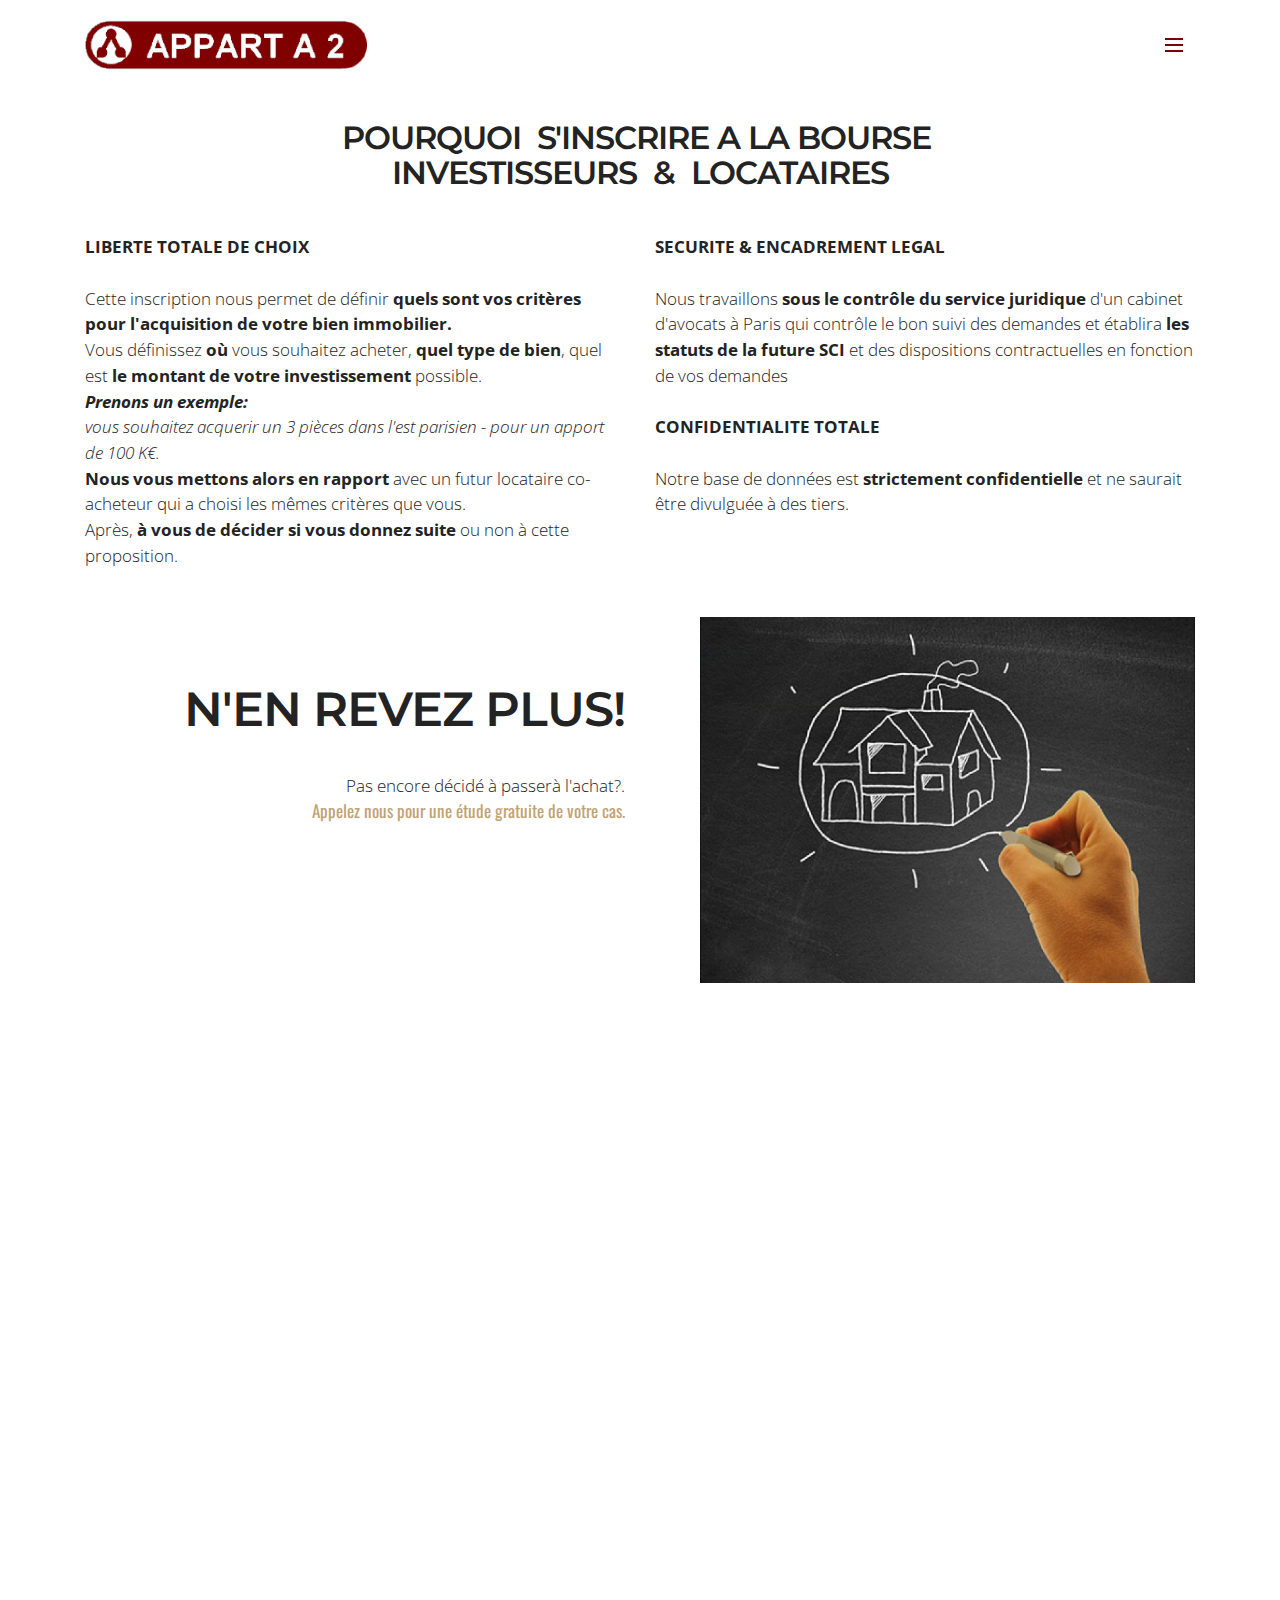
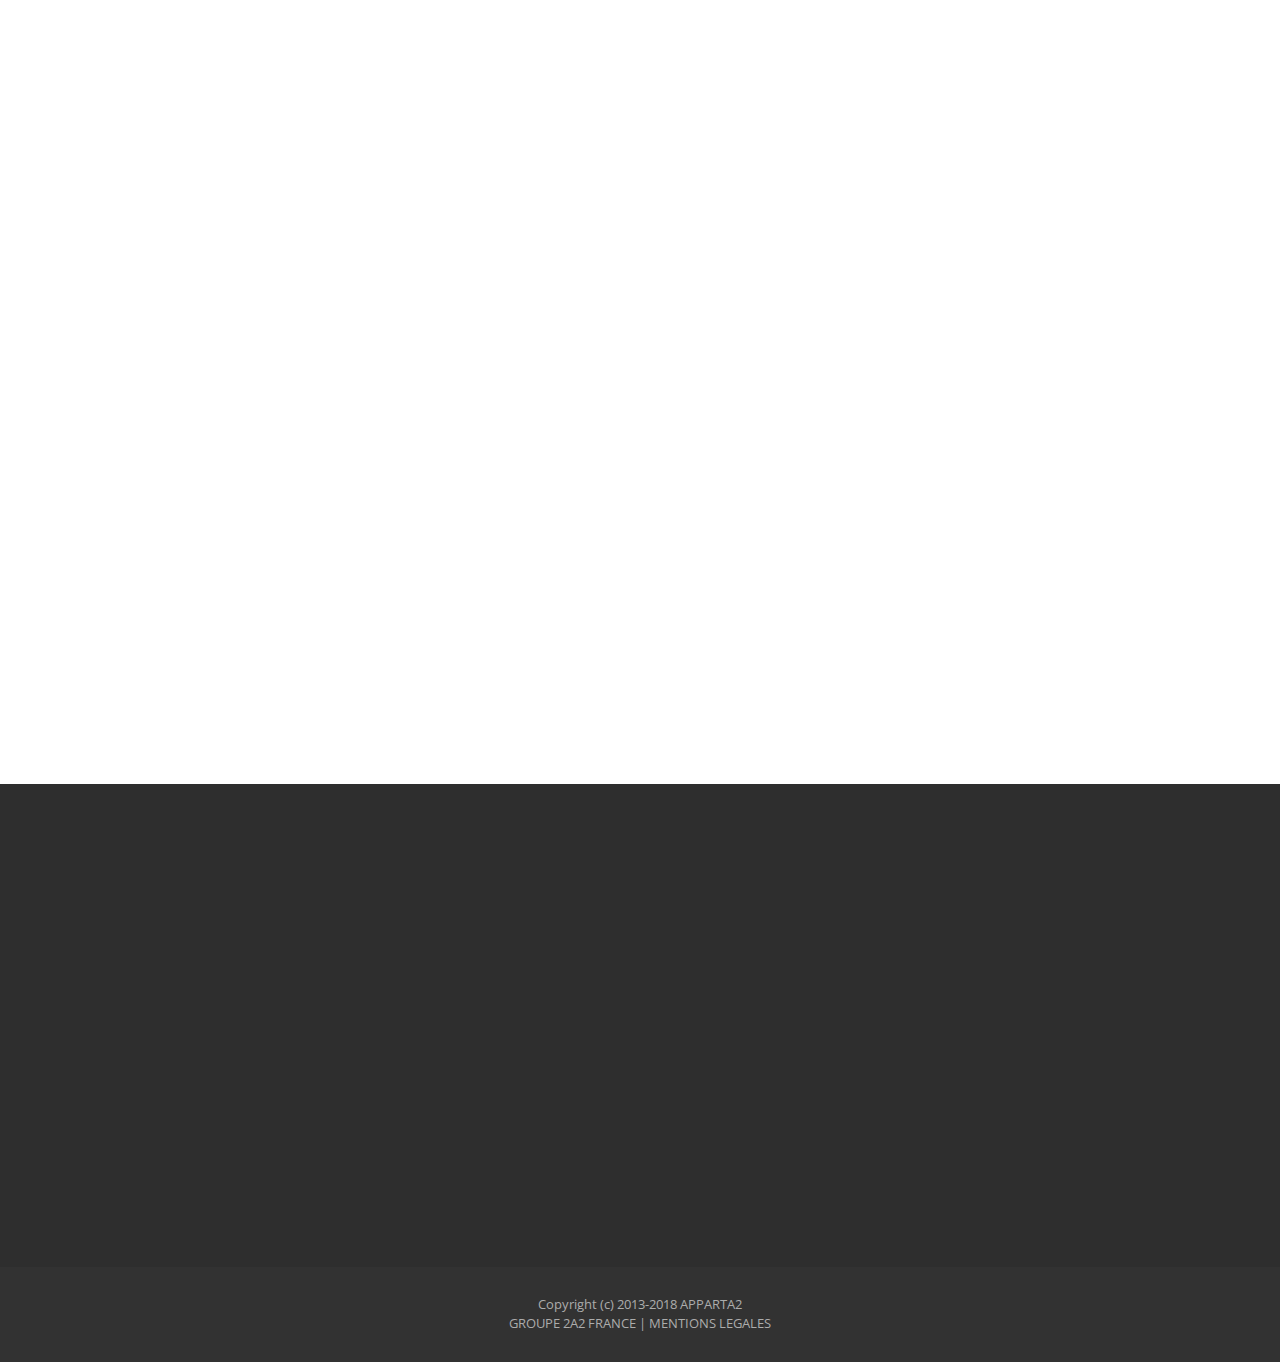
==== BOURSE.html @ 8370b344 "create github pages" ====
<!DOCTYPE html>
<html >
<head>
  <!-- Site made with Mobirise Website Builder v4.6.2, https://mobirise.com -->
  <meta charset="UTF-8">
  <meta http-equiv="X-UA-Compatible" content="IE=edge">
  <meta name="generator" content="Mobirise v4.6.2, mobirise.com">
  <meta name="viewport" content="width=device-width, initial-scale=1, minimum-scale=1">
  <link rel="shortcut icon" href="assets/images/logo2a2rouge-721x128.png" type="image/x-icon">
  <meta name="description" content=" TOUT SUR LA BOURSE AUX ACCEDANTS">
  <title>TOUT SUR LA BOURSE AUX ACCEDANTS</title>
  <link rel="stylesheet" href="https://fonts.googleapis.com/css?family=Montserrat:400,700">
  <link rel="stylesheet" href="https://fonts.googleapis.com/css?family=Raleway:100,100i,200,200i,300,300i,400,400i,500,500i,600,600i,700,700i,800,800i,900,900i">
  <link rel="stylesheet" href="https://fonts.googleapis.com/css?family=Lora:400,700,400italic,700italic&subset=latin">
  <link rel="stylesheet" href="assets/bootstrap-material-design-font/css/material.css">
  <link rel="stylesheet" href="assets/tether/tether.min.css">
  <link rel="stylesheet" href="assets/bootstrap/css/bootstrap.min.css">
  <link rel="stylesheet" href="assets/dropdown/css/style.css">
  <link rel="stylesheet" href="assets/animate.css/animate.min.css">
  <link rel="stylesheet" href="assets/theme/css/style.css">
  <link rel="stylesheet" href="assets/mobirise/css/mbr-additional.css" type="text/css">
  
  
  
</head>
<body>
  <section id="menu-19" data-rv-view="134">

    <nav class="navbar navbar-dropdown transparent navbar-fixed-top bg-color">
        <div class="container">

            <div class="mbr-table">
                <div class="mbr-table-cell">

                    <div class="navbar-brand">
                        <a href="index.html" class="navbar-logo"><img src="assets/images/logo2a2rouge-721x128.png" alt="Mobirise"></a>
                        
                    </div>

                </div>
                <div class="mbr-table-cell">

                    <button class="navbar-toggler pull-xs-right" type="button" data-toggle="collapse" data-target="#exCollapsingNavbar">
                        <div class="hamburger-icon"></div>
                    </button>

                    <ul class="nav-dropdown collapse pull-xs-right nav navbar-nav navbar-toggleable-xl" id="exCollapsingNavbar"><li class="nav-item"><a class="nav-link link" href="BOURSE.html">BOURSE</a></li><li class="nav-item dropdown open"><a class="nav-link link dropdown-toggle" href=" " aria-expanded="true" data-toggle="dropdown-submenu">COMMENT CA MARCHE</a><div class="dropdown-menu"><a class="dropdown-item" href="INVESTISSEURS.html">INVESTISSEURS</a><a class="dropdown-item" href="LOCACHETEURS.html">LOCACHETEURS</a></div></li><li class="nav-item dropdown"><a class="nav-link link" href="QUESTIONS.html" aria-expanded="false">FAQ</a></li><li class="nav-item"><a class="nav-link link" href="SIMULATIONS.html" aria-expanded="false">SIMULATION</a></li><li class="nav-item"><a class="nav-link link" href="CONTACT.html" aria-expanded="false">CONTACT</a></li></ul>
                    <button hidden="" class="navbar-toggler navbar-close" type="button" data-toggle="collapse" data-target="#exCollapsingNavbar">
                        <div class="close-icon"></div>
                    </button>

                </div>
            </div>

        </div>
    </nav>

</section>

<section class="engine"><a href="https://mobirise.ws">Mobirise</a></section><section class="mbr-section mbr-section__container article mbr-after-navbar" id="header3-1a" data-rv-view="136" style="background-color: rgb(255, 255, 255); padding-top: 120px; padding-bottom: 20px;">
    <div class="container">
        <div class="row">
            <div class="col-xs-12">
                <h3 class="mbr-section-title display-2"><span style="color: inherit; line-height: 1.1;">POURQUOI &nbsp;S'INSCRIRE A LA BOURSE&nbsp;</span><br>INVESTISSEURS &nbsp;&amp; &nbsp;LOCATAIRES <br></h3>
                <small class="mbr-section-subtitle"></small>
            </div>
        </div>
    </div>
</section>

<section class="mbr-section article mbr-section__container" id="content6-1d" data-rv-view="138" style="background-color: rgb(255, 255, 255); padding-top: 20px; padding-bottom: 20px;">

    <div class="container">
        <div class="row">
            <div class="col-xs-12 col-md-6 lead"><p><strong>LIBERTE TOTALE DE CHOIX&nbsp;</strong></p><p><br></p><p>Cette inscription nous permet de définir <strong>quels sont vos critères pour l'acquisition de votre bien immobilier.</strong> <br>Vous définissez <strong>où</strong> vous souhaitez acheter, <strong>quel type de bien</strong>, quel est <strong>le montant de votre investissement</strong> possible. <br></p><p><em><strong>Prenons un exemple: <br></strong>vous souhaitez acquerir un 3 pièces dans l'est parisien - pour un apport de 100 K€.</em></p><p><strong>Nous vous mettons alors en rapport</strong> avec un futur locataire co-acheteur qui a choisi les mêmes critères que vous. <br>Après, <strong>à</strong> <strong>vous de décider si vous donnez suite </strong>ou non à cette proposition.</p><p><br></p></div>
            <div class="col-xs-12 col-md-6 lead"><p><strong>SECURITE &amp; ENCADREMENT LEGAL<br><br></strong></p><p>Nous travaillons <strong>sous le contrôle du service juridique</strong> d'un cabinet d'avocats à Paris qui contrôle le bon suivi des demandes et établira <strong>les statuts de la future SCI </strong>et des dispositions contractuelles en fonction de vos demandes</p><p><br></p><p><strong>CONFIDENTIALITE TOTALE&nbsp;</strong></p><p>&nbsp;</p><p><span style="font-size: 1.07rem;">Notre base de données est </span><strong>strictement confidentielle </strong><span style="font-size: 1.07rem;">et ne saurait être divulguée à des tiers.&nbsp;</span></p></div>
        </div>
    </div>

</section>

<section class="mbr-section" id="msg-box5-1s" data-rv-view="140" style="background-color: rgb(255, 255, 255); padding-top: 0px; padding-bottom: 0px;">

    
    <div class="container">
        <div class="row">
            <div class="mbr-table-md-up">

              

              <div class="mbr-table-cell col-md-5 text-xs-center text-md-right content-size">
                  <h3 class="mbr-section-title display-2">N'EN REVEZ PLUS!</h3>
                  <div class="lead">

                    <p></p><p>&nbsp; &nbsp; Pas encore décidé à passerà l'achat?.<br><a href="tel:+33-1-77473650">Appelez nous pour une étude gratuite de votre cas.</a><br></p><p></p>

                  </div>

                  <div><a class="btn btn-primary" href="CONTACT.html">EN SAVOIR PLUS</a></div>
              </div>


              


              <div class="mbr-table-cell mbr-left-padding-md-up mbr-valign-top col-md-7 image-size" style="width: 50%;">
                  <div class="mbr-figure"><img src="assets/images/nen-revez-plus-1400x1034.jpg"></div>
              </div>

            </div>
        </div>
    </div>

</section>

<section class="mbr-section" id="testimonials2-1e" data-rv-view="143" style="background-color: rgb(255, 255, 255); padding-top: 120px; padding-bottom: 120px;">

    

        <div class="mbr-section mbr-section__container mbr-section__container--middle">
            <div class="container">
                <div class="row">
                    <div class="col-xs-12 text-xs-center">
                        <h3 class="mbr-section-title display-2">MERCI A CEUX QUI NOUS ONT CONFIANCE</h3>
                        <small class="mbr-section-subtitle"><br>ET BIENVENUE AUX NOUVEAUX FUTURS ACCEDANTS</small>
                    </div>
                </div>
            </div>
        </div>


    <div class="mbr-section mbr-section-nopadding">
        <div class="container">
            <div class="row">

                <div class="col-xs-12">

                    <div class="mbr-testimonial card mbr-testimonial-lg">
                        <div class="card-block"><p>“ le must de l'agence immobilere: non seumement ils vous aident a trouver votre appartement mais aussi celui qui va vous aider à l'acheter . trop coool! "</p></div>
                        <div class="mbr-author card-footer">
                            <div class="mbr-author-img"><img src="assets/images/face3.jpg" class="img-circle"></div>
                            <div class="mbr-author-name">Amelie &nbsp;S.</div>
                            <small class="mbr-author-desc">Institutrice à Livry Gargan -93</small>
                        </div>
                    </div><div class="mbr-testimonial card mbr-testimonial-lg">
                        <div class="card-block"><p>“Ideal pour un premier achat. Plus souple qu'une aquisition classique. Les services d'une banque et d'une agence au meme endroit . <br>Très satisafaite de l'accompagnement tout au long du processus d'achat”</p></div>
                        <div class="mbr-author card-footer">
                            <div class="mbr-author-img"><img src="assets/images/face1.jpg" class="img-circle"></div>
                            <div class="mbr-author-name">Sophie A.</div>
                            <small class="mbr-author-desc">Dentiste à Chatillon -92</small>
                        </div>
                    </div><div class="mbr-testimonial card mbr-testimonial-lg">
                        <div class="card-block"><p>“j'ai pu acheter mon studio grâce à un incestisseur privé .Je crois que c'est un bon deal pour les 2 parties. En tout cas,en ce qui nous concerne , nous sommes tous les deux satisfaits de cette transaction.”</p></div>
                        <div class="mbr-author card-footer">
                            <div class="mbr-author-img"><img src="assets/images/face2.jpg" class="img-circle"></div>
                            <div class="mbr-author-name">Lea C.</div>
                            <small class="mbr-author-desc">Avocate à Lille -59</small>
                        </div>
                    </div>

                </div>

            </div>

        </div>
    </div>
</section>

<section class="mbr-section form2" id="form2-1t" data-rv-view="152" style="background-color: rgb(46, 46, 46); padding-top: 120px; padding-bottom: 120px;">
        
    <div class="mbr-section mbr-section__container mbr-section__container--middle">
        <div class="container">
            <div class="row">
                <div class="col-xs-12 text-xs-center">
                    <h3 class="mbr-section-title display-2">Soyez informé</h3>
                    <small class="mbr-section-subtitle">Recevez gratuitement notre LETTRE D'INFORMATION<br>&nbsp;pour être au courant des nouvelles opportunités</small>
                </div>
            </div>
        </div>
    </div>
    <div class="mbr-section mbr-section-nopadding">
        <div class="container">
            <div class="row">
                <div class="col-xs-12 col-lg-10 col-lg-offset-1" data-form-type="formoid">
                    <div data-form-alert="true"><div hidden="" data-form-alert-success="true"> merci et à bientot!</div></div>
                    <form class="mbr-form" action="https://mobirise.com/" method="post" data-form-title="Soyez informé">
                        <input type="hidden" value="ZyBXtlo4A36Jh+/QpoIdFUg4DUogs7JN1NSbsbWjXDFGMWpw7wooP+ZD7/PaIA8z6nHJ/mgHKnqiE7AiYMg4YijU7syIx5MkylgwSk+ufu9OyWDJzRPHkbkS0VcWTRf6" data-form-email="true">
                        <div class="mbr-subscribe mbr-subscribe-dark input-group">
                            <input type="email" class="form-control" name="email" required="" data-form-field="Email" placeholder="Entrer votre email" id="form2-1t-email">
                            <span class="input-group-btn"><button type="submit" class="btn btn-primary">S'INSCRIRE&nbsp;</button></span>
                        </div>
                    </form>
                </div>
            </div>
        </div>
    </div>
</section>

<footer class="mbr-small-footer mbr-section mbr-section-nopadding" id="footer1-1m" data-rv-view="158" style="background-color: rgb(50, 50, 50); padding-top: 1.75rem; padding-bottom: 1.75rem;">
    
    <div class="container text-xs-center">
        <p>Copyright (c) 2013-2018 APPARTA2<br>GROUPE 2A2 FRANCE | MENTIONS LEGALES</p>
    </div>
</footer>


  <script src="assets/web/assets/jquery/jquery.min.js"></script>
  <script src="assets/tether/tether.min.js"></script>
  <script src="assets/bootstrap/js/bootstrap.min.js"></script>
  <script src="assets/smooth-scroll/smooth-scroll.js"></script>
  <script src="assets/viewport-checker/jquery.viewportchecker.js"></script>
  <script src="assets/dropdown/js/script.min.js"></script>
  <script src="assets/touch-swipe/jquery.touch-swipe.min.js"></script>
  <script src="assets/theme/js/script.js"></script>
  <script src="assets/formoid/formoid.min.js"></script>
  
  
  <input name="animation" type="hidden">
  </body>
</html>
---- assets/bootstrap-material-design-font/css/material.css ----
@font-face {
  font-family: 'Material-Design-Icons';
  src: url('../fonts/Material-Design-Icons.eot?3ocs8m');
  src: url('../fonts/Material-Design-Icons.eot?#iefix3ocs8m') format('embedded-opentype'), url('../fonts/Material-Design-Icons.woff?3ocs8m') format('woff'), url('../fonts/Material-Design-Icons.ttf?3ocs8m') format('truetype'), url('../fonts/Material-Design-Icons.svg?3ocs8m#Material-Design-Icons') format('svg');
  font-weight: normal;
  font-style: normal;
}
[class^="mdi-"],
[class*="mdi-"] {
  speak: none;
  display: inline-block;
  font-style: normal;
  font-variant:normal;
  font-weight:normal;
  /*font-size:24px;*/
  line-height:1;
  font-family:'Material-Design-Icons' !important;
  text-rendering: auto;
  
  -webkit-font-smoothing: antialiased;
  -moz-osx-font-smoothing: grayscale;
  -webkit-transform: translate(0, 0);
      -ms-transform: translate(0, 0);
          transform: translate(0, 0);
}
[class^="mdi-"]:before,
[class*="mdi-"]:before {
  display: inline-block;
  speak: none;
  text-decoration: inherit;
}
[class^="mdi-"].pull-left,
[class*="mdi-"].pull-left {
  margin-right: .3em;
}
[class^="mdi-"].pull-right,
[class*="mdi-"].pull-right {
  margin-left: .3em;
}
[class^="mdi-"].mdi-lg:before,
[class*="mdi-"].mdi-lg:before,
[class^="mdi-"].mdi-lg:after,
[class*="mdi-"].mdi-lg:after {
  font-size: 1.33333333em;
  line-height: 0.75em;
  vertical-align: -15%;
}
[class^="mdi-"].mdi-2x:before,
[class*="mdi-"].mdi-2x:before,
[class^="mdi-"].mdi-2x:after,
[class*="mdi-"].mdi-2x:after {
  font-size: 2em;
}
[class^="mdi-"].mdi-3x:before,
[class*="mdi-"].mdi-3x:before,
[class^="mdi-"].mdi-3x:after,
[class*="mdi-"].mdi-3x:after {
  font-size: 3em;
}
[class^="mdi-"].mdi-4x:before,
[class*="mdi-"].mdi-4x:before,
[class^="mdi-"].mdi-4x:after,
[class*="mdi-"].mdi-4x:after {
  font-size: 4em;
}
[class^="mdi-"].mdi-5x:before,
[class*="mdi-"].mdi-5x:before,
[class^="mdi-"].mdi-5x:after,
[class*="mdi-"].mdi-5x:after {
  font-size: 5em;
}
[class^="mdi-device-signal-cellular-"]:after,
[class^="mdi-device-battery-"]:after,
[class^="mdi-device-battery-charging-"]:after,
[class^="mdi-device-signal-cellular-connected-no-internet-"]:after,
[class^="mdi-device-signal-wifi-"]:after,
[class^="mdi-device-signal-wifi-statusbar-not-connected"]:after,
.mdi-device-network-wifi:after {
  opacity: .3;
  position: absolute;
  left: 0;
  top: 0;
  z-index: 1;
  display: inline-block;
  speak: none;
  text-decoration: inherit;
}
[class^="mdi-device-signal-cellular-"]:after {
  content: "\e758";
}
[class^="mdi-device-battery-"]:after {
  content: "\e735";
}
[class^="mdi-device-battery-charging-"]:after {
  content: "\e733";
}
[class^="mdi-device-signal-cellular-connected-no-internet-"]:after {
  content: "\e75d";
}
[class^="mdi-device-signal-wifi-"]:after,
.mdi-device-network-wifi:after {
  content: "\e765";
}
[class^="mdi-device-signal-wifi-statusbasr-not-connected"]:after {
  content: "\e8f7";
}
.mdi-device-signal-cellular-off:after,
.mdi-device-signal-cellular-null:after,
.mdi-device-signal-cellular-no-sim:after,
.mdi-device-signal-wifi-off:after,
.mdi-device-signal-wifi-4-bar:after,
.mdi-device-signal-cellular-4-bar:after,
.mdi-device-battery-alert:after,
.mdi-device-signal-cellular-connected-no-internet-4-bar:after,
.mdi-device-battery-std:after,
.mdi-device-battery-full .mdi-device-battery-unknown:after {
  content: "";
}
.mdi-fw {
  width: 1.28571429em;
  text-align: center;
}
.mdi-ul {
  padding-left: 0;
  margin-left: 2.14285714em;
  list-style-type: none;
}
.mdi-ul > li {
  position: relative;
}
.mdi-li {
  position: absolute;
  left: -2.14285714em;
  width: 2.14285714em;
  top: 0.14285714em;
  text-align: center;
}
.mdi-li.mdi-lg {
  left: -1.85714286em;
}
.mdi-border {
  padding: .2em .25em .15em;
  border: solid 0.08em #eeeeee;
  border-radius: .1em;
}
.mdi-spin {
  -webkit-animation: mdi-spin 2s infinite linear;
  animation: mdi-spin 2s infinite linear;
  -webkit-transform-origin: 50% 50%;
  -ms-transform-origin: 50% 50%;
      transform-origin: 50% 50%;
}
.mdi-pulse {
  -webkit-animation: mdi-spin 1s steps(8) infinite;
  animation: mdi-spin 1s steps(8) infinite;
  -webkit-transform-origin: 50% 50%;
  -ms-transform-origin: 50% 50%;
      transform-origin: 50% 50%;
}
@-webkit-keyframes mdi-spin {
  0% {
    -webkit-transform: rotate(0deg);
    transform: rotate(0deg);
  }
  100% {
    -webkit-transform: rotate(359deg);
    transform: rotate(359deg);
  }
}
@keyframes mdi-spin {
  0% {
    -webkit-transform: rotate(0deg);
    transform: rotate(0deg);
  }
  100% {
    -webkit-transform: rotate(359deg);
    transform: rotate(359deg);
  }
}
.mdi-rotate-90 {
  filter: progid:DXImageTransform.Microsoft.BasicImage(rotation=1);
  -webkit-transform: rotate(90deg);
  -ms-transform: rotate(90deg);
  transform: rotate(90deg);
}
.mdi-rotate-180 {
  filter: progid:DXImageTransform.Microsoft.BasicImage(rotation=2);
  -webkit-transform: rotate(180deg);
  -ms-transform: rotate(180deg);
  transform: rotate(180deg);
}
.mdi-rotate-270 {
  filter: progid:DXImageTransform.Microsoft.BasicImage(rotation=3);
  -webkit-transform: rotate(270deg);
  -ms-transform: rotate(270deg);
  transform: rotate(270deg);
}
.mdi-flip-horizontal {
  filter: progid:DXImageTransform.Microsoft.BasicImage(rotation=0, mirror=1);
  -webkit-transform: scale(-1, 1);
  -ms-transform: scale(-1, 1);
  transform: scale(-1, 1);
}
.mdi-flip-vertical {
  filter: progid:DXImageTransform.Microsoft.BasicImage(rotation=2, mirror=1);
  -webkit-transform: scale(1, -1);
  -ms-transform: scale(1, -1);
  transform: scale(1, -1);
}
:root .mdi-rotate-90,
:root .mdi-rotate-180,
:root .mdi-rotate-270,
:root .mdi-flip-horizontal,
:root .mdi-flip-vertical {
  -webkit-filter: none;
          filter: none;
}
.mdi-stack {
  position: relative;
  display: inline-block;
  width: 2em;
  height: 2em;
  line-height: 2em;
  vertical-align: middle;
}
.mdi-stack-1x,
.mdi-stack-2x {
  position: absolute;
  left: 0;
  width: 100%;
  text-align: center;
}
.mdi-stack-1x {
  line-height: inherit;
}
.mdi-stack-2x {
  font-size: 2em;
}
.mdi-inverse {
  color: #ffffff;
}
/* Start Icons */
.mdi-action-3d-rotation:before {
  content: "\e600";
}
.mdi-action-accessibility:before {
  content: "\e601";
}
.mdi-action-account-balance-wallet:before {
  content: "\e602";
}
.mdi-action-account-balance:before {
  content: "\e603";
}
.mdi-action-account-box:before {
  content: "\e604";
}
.mdi-action-account-child:before {
  content: "\e605";
}
.mdi-action-account-circle:before {
  content: "\e606";
}
.mdi-action-add-shopping-cart:before {
  content: "\e607";
}
.mdi-action-alarm-add:before {
  content: "\e608";
}
.mdi-action-alarm-off:before {
  content: "\e609";
}
.mdi-action-alarm-on:before {
  content: "\e60a";
}
.mdi-action-alarm:before {
  content: "\e60b";
}
.mdi-action-android:before {
  content: "\e60c";
}
.mdi-action-announcement:before {
  content: "\e60d";
}
.mdi-action-aspect-ratio:before {
  content: "\e60e";
}
.mdi-action-assessment:before {
  content: "\e60f";
}
.mdi-action-assignment-ind:before {
  content: "\e610";
}
.mdi-action-assignment-late:before {
  content: "\e611";
}
.mdi-action-assignment-return:before {
  content: "\e612";
}
.mdi-action-assignment-returned:before {
  content: "\e613";
}
.mdi-action-assignment-turned-in:before {
  content: "\e614";
}
.mdi-action-assignment:before {
  content: "\e615";
}
.mdi-action-autorenew:before {
  content: "\e616";
}
.mdi-action-backup:before {
  content: "\e617";
}
.mdi-action-book:before {
  content: "\e618";
}
.mdi-action-bookmark-outline:before {
  content: "\e619";
}
.mdi-action-bookmark:before {
  content: "\e61a";
}
.mdi-action-bug-report:before {
  content: "\e61b";
}
.mdi-action-cached:before {
  content: "\e61c";
}
.mdi-action-check-circle:before {
  content: "\e61d";
}
.mdi-action-class:before {
  content: "\e61e";
}
.mdi-action-credit-card:before {
  content: "\e61f";
}
.mdi-action-dashboard:before {
  content: "\e620";
}
.mdi-action-delete:before {
  content: "\e621";
}
.mdi-action-description:before {
  content: "\e622";
}
.mdi-action-dns:before {
  content: "\e623";
}
.mdi-action-done-all:before {
  content: "\e624";
}
.mdi-action-done:before {
  content: "\e625";
}
.mdi-action-event:before {
  content: "\e626";
}
.mdi-action-exit-to-app:before {
  content: "\e627";
}
.mdi-action-explore:before {
  content: "\e628";
}
.mdi-action-extension:before {
  content: "\e629";
}
.mdi-action-face-unlock:before {
  content: "\e62a";
}
.mdi-action-favorite-outline:before {
  content: "\e62b";
}
.mdi-action-favorite:before {
  content: "\e62c";
}
.mdi-action-find-in-page:before {
  content: "\e62d";
}
.mdi-action-find-replace:before {
  content: "\e62e";
}
.mdi-action-flip-to-back:before {
  content: "\e62f";
}
.mdi-action-flip-to-front:before {
  content: "\e630";
}
.mdi-action-get-app:before {
  content: "\e631";
}
.mdi-action-grade:before {
  content: "\e632";
}
.mdi-action-group-work:before {
  content: "\e633";
}
.mdi-action-help:before {
  content: "\e634";
}
.mdi-action-highlight-remove:before {
  content: "\e635";
}
.mdi-action-history:before {
  content: "\e636";
}
.mdi-action-home:before {
  content: "\e637";
}
.mdi-action-https:before {
  content: "\e638";
}
.mdi-action-info-outline:before {
  content: "\e639";
}
.mdi-action-info:before {
  content: "\e63a";
}
.mdi-action-input:before {
  content: "\e63b";
}
.mdi-action-invert-colors:before {
  content: "\e63c";
}
.mdi-action-label-outline:before {
  content: "\e63d";
}
.mdi-action-label:before {
  content: "\e63e";
}
.mdi-action-language:before {
  content: "\e63f";
}
.mdi-action-launch:before {
  content: "\e640";
}
.mdi-action-list:before {
  content: "\e641";
}
.mdi-action-lock-open:before {
  content: "\e642";
}
.mdi-action-lock-outline:before {
  content: "\e643";
}
.mdi-action-lock:before {
  content: "\e644";
}
.mdi-action-loyalty:before {
  content: "\e645";
}
.mdi-action-markunread-mailbox:before {
  content: "\e646";
}
.mdi-action-note-add:before {
  content: "\e647";
}
.mdi-action-open-in-browser:before {
  content: "\e648";
}
.mdi-action-open-in-new:before {
  content: "\e649";
}
.mdi-action-open-with:before {
  content: "\e64a";
}
.mdi-action-pageview:before {
  content: "\e64b";
}
.mdi-action-payment:before {
  content: "\e64c";
}
.mdi-action-perm-camera-mic:before {
  content: "\e64d";
}
.mdi-action-perm-contact-cal:before {
  content: "\e64e";
}
.mdi-action-perm-data-setting:before {
  content: "\e64f";
}
.mdi-action-perm-device-info:before {
  content: "\e650";
}
.mdi-action-perm-identity:before {
  content: "\e651";
}
.mdi-action-perm-media:before {
  content: "\e652";
}
.mdi-action-perm-phone-msg:before {
  content: "\e653";
}
.mdi-action-perm-scan-wifi:before {
  content: "\e654";
}
.mdi-action-picture-in-picture:before {
  content: "\e655";
}
.mdi-action-polymer:before {
  content: "\e656";
}
.mdi-action-print:before {
  content: "\e657";
}
.mdi-action-query-builder:before {
  content: "\e658";
}
.mdi-action-question-answer:before {
  content: "\e659";
}
.mdi-action-receipt:before {
  content: "\e65a";
}
.mdi-action-redeem:before {
  content: "\e65b";
}
.mdi-action-reorder:before {
  content: "\e65c";
}
.mdi-action-report-problem:before {
  content: "\e65d";
}
.mdi-action-restore:before {
  content: "\e65e";
}
.mdi-action-room:before {
  content: "\e65f";
}
.mdi-action-schedule:before {
  content: "\e660";
}
.mdi-action-search:before {
  content: "\e661";
}
.mdi-action-settings-applications:before {
  content: "\e662";
}
.mdi-action-settings-backup-restore:before {
  content: "\e663";
}
.mdi-action-settings-bluetooth:before {
  content: "\e664";
}
.mdi-action-settings-cell:before {
  content: "\e665";
}
.mdi-action-settings-display:before {
  content: "\e666";
}
.mdi-action-settings-ethernet:before {
  content: "\e667";
}
.mdi-action-settings-input-antenna:before {
  content: "\e668";
}
.mdi-action-settings-input-component:before {
  content: "\e669";
}
.mdi-action-settings-input-composite:before {
  content: "\e66a";
}
.mdi-action-settings-input-hdmi:before {
  content: "\e66b";
}
.mdi-action-settings-input-svideo:before {
  content: "\e66c";
}
.mdi-action-settings-overscan:before {
  content: "\e66d";
}
.mdi-action-settings-phone:before {
  content: "\e66e";
}
.mdi-action-settings-power:before {
  content: "\e66f";
}
.mdi-action-settings-remote:before {
  content: "\e670";
}
.mdi-action-settings-voice:before {
  content: "\e671";
}
.mdi-action-settings:before {
  content: "\e672";
}
.mdi-action-shop-two:before {
  content: "\e673";
}
.mdi-action-shop:before {
  content: "\e674";
}
.mdi-action-shopping-basket:before {
  content: "\e675";
}
.mdi-action-shopping-cart:before {
  content: "\e676";
}
.mdi-action-speaker-notes:before {
  content: "\e677";
}
.mdi-action-spellcheck:before {
  content: "\e678";
}
.mdi-action-star-rate:before {
  content: "\e679";
}
.mdi-action-stars:before {
  content: "\e67a";
}
.mdi-action-store:before {
  content: "\e67b";
}
.mdi-action-subject:before {
  content: "\e67c";
}
.mdi-action-supervisor-account:before {
  content: "\e67d";
}
.mdi-action-swap-horiz:before {
  content: "\e67e";
}
.mdi-action-swap-vert-circle:before {
  content: "\e67f";
}
.mdi-action-swap-vert:before {
  content: "\e680";
}
.mdi-action-system-update-tv:before {
  content: "\e681";
}
.mdi-action-tab-unselected:before {
  content: "\e682";
}
.mdi-action-tab:before {
  content: "\e683";
}
.mdi-action-theaters:before {
  content: "\e684";
}
.mdi-action-thumb-down:before {
  content: "\e685";
}
.mdi-action-thumb-up:before {
  content: "\e686";
}
.mdi-action-thumbs-up-down:before {
  content: "\e687";
}
.mdi-action-toc:before {
  content: "\e688";
}
.mdi-action-today:before {
  content: "\e689";
}
.mdi-action-track-changes:before {
  content: "\e68a";
}
.mdi-action-translate:before {
  content: "\e68b";
}
.mdi-action-trending-down:before {
  content: "\e68c";
}
.mdi-action-trending-neutral:before {
  content: "\e68d";
}
.mdi-action-trending-up:before {
  content: "\e68e";
}
.mdi-action-turned-in-not:before {
  content: "\e68f";
}
.mdi-action-turned-in:before {
  content: "\e690";
}
.mdi-action-verified-user:before {
  content: "\e691";
}
.mdi-action-view-agenda:before {
  content: "\e692";
}
.mdi-action-view-array:before {
  content: "\e693";
}
.mdi-action-view-carousel:before {
  content: "\e694";
}
.mdi-action-view-column:before {
  content: "\e695";
}
.mdi-action-view-day:before {
  content: "\e696";
}
.mdi-action-view-headline:before {
  content: "\e697";
}
.mdi-action-view-list:before {
  content: "\e698";
}
.mdi-action-view-module:before {
  content: "\e699";
}
.mdi-action-view-quilt:before {
  content: "\e69a";
}
.mdi-action-view-stream:before {
  content: "\e69b";
}
.mdi-action-view-week:before {
  content: "\e69c";
}
.mdi-action-visibility-off:before {
  content: "\e69d";
}
.mdi-action-visibility:before {
  content: "\e69e";
}
.mdi-action-wallet-giftcard:before {
  content: "\e69f";
}
.mdi-action-wallet-membership:before {
  content: "\e6a0";
}
.mdi-action-wallet-travel:before {
  content: "\e6a1";
}
.mdi-action-work:before {
  content: "\e6a2";
}
.mdi-alert-error:before {
  content: "\e6a3";
}
.mdi-alert-warning:before {
  content: "\e6a4";
}
.mdi-av-album:before {
  content: "\e6a5";
}
.mdi-av-closed-caption:before {
  content: "\e6a6";
}
.mdi-av-equalizer:before {
  content: "\e6a7";
}
.mdi-av-explicit:before {
  content: "\e6a8";
}
.mdi-av-fast-forward:before {
  content: "\e6a9";
}
.mdi-av-fast-rewind:before {
  content: "\e6aa";
}
.mdi-av-games:before {
  content: "\e6ab";
}
.mdi-av-hearing:before {
  content: "\e6ac";
}
.mdi-av-high-quality:before {
  content: "\e6ad";
}
.mdi-av-loop:before {
  content: "\e6ae";
}
.mdi-av-mic-none:before {
  content: "\e6af";
}
.mdi-av-mic-off:before {
  content: "\e6b0";
}
.mdi-av-mic:before {
  content: "\e6b1";
}
.mdi-av-movie:before {
  content: "\e6b2";
}
.mdi-av-my-library-add:before {
  content: "\e6b3";
}
.mdi-av-my-library-books:before {
  content: "\e6b4";
}
.mdi-av-my-library-music:before {
  content: "\e6b5";
}
.mdi-av-new-releases:before {
  content: "\e6b6";
}
.mdi-av-not-interested:before {
  content: "\e6b7";
}
.mdi-av-pause-circle-fill:before {
  content: "\e6b8";
}
.mdi-av-pause-circle-outline:before {
  content: "\e6b9";
}
.mdi-av-pause:before {
  content: "\e6ba";
}
.mdi-av-play-arrow:before {
  content: "\e6bb";
}
.mdi-av-play-circle-fill:before {
  content: "\e6bc";
}
.mdi-av-play-circle-outline:before {
  content: "\e6bd";
}
.mdi-av-play-shopping-bag:before {
  content: "\e6be";
}
.mdi-av-playlist-add:before {
  content: "\e6bf";
}
.mdi-av-queue-music:before {
  content: "\e6c0";
}
.mdi-av-queue:before {
  content: "\e6c1";
}
.mdi-av-radio:before {
  content: "\e6c2";
}
.mdi-av-recent-actors:before {
  content: "\e6c3";
}
.mdi-av-repeat-one:before {
  content: "\e6c4";
}
.mdi-av-repeat:before {
  content: "\e6c5";
}
.mdi-av-replay:before {
  content: "\e6c6";
}
.mdi-av-shuffle:before {
  content: "\e6c7";
}
.mdi-av-skip-next:before {
  content: "\e6c8";
}
.mdi-av-skip-previous:before {
  content: "\e6c9";
}
.mdi-av-snooze:before {
  content: "\e6ca";
}
.mdi-av-stop:before {
  content: "\e6cb";
}
.mdi-av-subtitles:before {
  content: "\e6cc";
}
.mdi-av-surround-sound:before {
  content: "\e6cd";
}
.mdi-av-timer:before {
  content: "\e6ce";
}
.mdi-av-video-collection:before {
  content: "\e6cf";
}
.mdi-av-videocam-off:before {
  content: "\e6d0";
}
.mdi-av-videocam:before {
  content: "\e6d1";
}
.mdi-av-volume-down:before {
  content: "\e6d2";
}
.mdi-av-volume-mute:before {
  content: "\e6d3";
}
.mdi-av-volume-off:before {
  content: "\e6d4";
}
.mdi-av-volume-up:before {
  content: "\e6d5";
}
.mdi-av-web:before {
  content: "\e6d6";
}
.mdi-communication-business:before {
  content: "\e6d7";
}
.mdi-communication-call-end:before {
  content: "\e6d8";
}
.mdi-communication-call-made:before {
  content: "\e6d9";
}
.mdi-communication-call-merge:before {
  content: "\e6da";
}
.mdi-communication-call-missed:before {
  content: "\e6db";
}
.mdi-communication-call-received:before {
  content: "\e6dc";
}
.mdi-communication-call-split:before {
  content: "\e6dd";
}
.mdi-communication-call:before {
  content: "\e6de";
}
.mdi-communication-chat:before {
  content: "\e6df";
}
.mdi-communication-clear-all:before {
  content: "\e6e0";
}
.mdi-communication-comment:before {
  content: "\e6e1";
}
.mdi-communication-contacts:before {
  content: "\e6e2";
}
.mdi-communication-dialer-sip:before {
  content: "\e6e3";
}
.mdi-communication-dialpad:before {
  content: "\e6e4";
}
.mdi-communication-dnd-on:before {
  content: "\e6e5";
}
.mdi-communication-email:before {
  content: "\e6e6";
}
.mdi-communication-forum:before {
  content: "\e6e7";
}
.mdi-communication-import-export:before {
  content: "\e6e8";
}
.mdi-communication-invert-colors-off:before {
  content: "\e6e9";
}
.mdi-communication-invert-colors-on:before {
  content: "\e6ea";
}
.mdi-communication-live-help:before {
  content: "\e6eb";
}
.mdi-communication-location-off:before {
  content: "\e6ec";
}
.mdi-communication-location-on:before {
  content: "\e6ed";
}
.mdi-communication-message:before {
  content: "\e6ee";
}
.mdi-communication-messenger:before {
  content: "\e6ef";
}
.mdi-communication-no-sim:before {
  content: "\e6f0";
}
.mdi-communication-phone:before {
  content: "\e6f1";
}
.mdi-communication-portable-wifi-off:before {
  content: "\e6f2";
}
.mdi-communication-quick-contacts-dialer:before {
  content: "\e6f3";
}
.mdi-communication-quick-contacts-mail:before {
  content: "\e6f4";
}
.mdi-communication-ring-volume:before {
  content: "\e6f5";
}
.mdi-communication-stay-current-landscape:before {
  content: "\e6f6";
}
.mdi-communication-stay-current-portrait:before {
  content: "\e6f7";
}
.mdi-communication-stay-primary-landscape:before {
  content: "\e6f8";
}
.mdi-communication-stay-primary-portrait:before {
  content: "\e6f9";
}
.mdi-communication-swap-calls:before {
  content: "\e6fa";
}
.mdi-communication-textsms:before {
  content: "\e6fb";
}
.mdi-communication-voicemail:before {
  content: "\e6fc";
}
.mdi-communication-vpn-key:before {
  content: "\e6fd";
}
.mdi-content-add-box:before {
  content: "\e6fe";
}
.mdi-content-add-circle-outline:before {
  content: "\e6ff";
}
.mdi-content-add-circle:before {
  content: "\e700";
}
.mdi-content-add:before {
  content: "\e701";
}
.mdi-content-archive:before {
  content: "\e702";
}
.mdi-content-backspace:before {
  content: "\e703";
}
.mdi-content-block:before {
  content: "\e704";
}
.mdi-content-clear:before {
  content: "\e705";
}
.mdi-content-content-copy:before {
  content: "\e706";
}
.mdi-content-content-cut:before {
  content: "\e707";
}
.mdi-content-content-paste:before {
  content: "\e708";
}
.mdi-content-create:before {
  content: "\e709";
}
.mdi-content-drafts:before {
  content: "\e70a";
}
.mdi-content-filter-list:before {
  content: "\e70b";
}
.mdi-content-flag:before {
  content: "\e70c";
}
.mdi-content-forward:before {
  content: "\e70d";
}
.mdi-content-gesture:before {
  content: "\e70e";
}
.mdi-content-inbox:before {
  content: "\e70f";
}
.mdi-content-link:before {
  content: "\e710";
}
.mdi-content-mail:before {
  content: "\e711";
}
.mdi-content-markunread:before {
  content: "\e712";
}
.mdi-content-redo:before {
  content: "\e713";
}
.mdi-content-remove-circle-outline:before {
  content: "\e714";
}
.mdi-content-remove-circle:before {
  content: "\e715";
}
.mdi-content-remove:before {
  content: "\e716";
}
.mdi-content-reply-all:before {
  content: "\e717";
}
.mdi-content-reply:before {
  content: "\e718";
}
.mdi-content-report:before {
  content: "\e719";
}
.mdi-content-save:before {
  content: "\e71a";
}
.mdi-content-select-all:before {
  content: "\e71b";
}
.mdi-content-send:before {
  content: "\e71c";
}
.mdi-content-sort:before {
  content: "\e71d";
}
.mdi-content-text-format:before {
  content: "\e71e";
}
.mdi-content-undo:before {
  content: "\e71f";
}
.mdi-editor-attach-file:before {
  content: "\e776";
}
.mdi-editor-attach-money:before {
  content: "\e777";
}
.mdi-editor-border-all:before {
  content: "\e778";
}
.mdi-editor-border-bottom:before {
  content: "\e779";
}
.mdi-editor-border-clear:before {
  content: "\e77a";
}
.mdi-editor-border-color:before {
  content: "\e77b";
}
.mdi-editor-border-horizontal:before {
  content: "\e77c";
}
.mdi-editor-border-inner:before {
  content: "\e77d";
}
.mdi-editor-border-left:before {
  content: "\e77e";
}
.mdi-editor-border-outer:before {
  content: "\e77f";
}
.mdi-editor-border-right:before {
  content: "\e780";
}
.mdi-editor-border-style:before {
  content: "\e781";
}
.mdi-editor-border-top:before {
  content: "\e782";
}
.mdi-editor-border-vertical:before {
  content: "\e783";
}
.mdi-editor-format-align-center:before {
  content: "\e784";
}
.mdi-editor-format-align-justify:before {
  content: "\e785";
}
.mdi-editor-format-align-left:before {
  content: "\e786";
}
.mdi-editor-format-align-right:before {
  content: "\e787";
}
.mdi-editor-format-bold:before {
  content: "\e788";
}
.mdi-editor-format-clear:before {
  content: "\e789";
}
.mdi-editor-format-color-fill:before {
  content: "\e78a";
}
.mdi-editor-format-color-reset:before {
  content: "\e78b";
}
.mdi-editor-format-color-text:before {
  content: "\e78c";
}
.mdi-editor-format-indent-decrease:before {
  content: "\e78d";
}
.mdi-editor-format-indent-increase:before {
  content: "\e78e";
}
.mdi-editor-format-italic:before {
  content: "\e78f";
}
.mdi-editor-format-line-spacing:before {
  content: "\e790";
}
.mdi-editor-format-list-bulleted:before {
  content: "\e791";
}
.mdi-editor-format-list-numbered:before {
  content: "\e792";
}
.mdi-editor-format-paint:before {
  content: "\e793";
}
.mdi-editor-format-quote:before {
  content: "\e794";
}
.mdi-editor-format-size:before {
  content: "\e795";
}
.mdi-editor-format-strikethrough:before {
  content: "\e796";
}
.mdi-editor-format-textdirection-l-to-r:before {
  content: "\e797";
}
.mdi-editor-format-textdirection-r-to-l:before {
  content: "\e798";
}
.mdi-editor-format-underline:before {
  content: "\e799";
}
.mdi-editor-functions:before {
  content: "\e79a";
}
.mdi-editor-insert-chart:before {
  content: "\e79b";
}
.mdi-editor-insert-comment:before {
  content: "\e79c";
}
.mdi-editor-insert-drive-file:before {
  content: "\e79d";
}
.mdi-editor-insert-emoticon:before {
  content: "\e79e";
}
.mdi-editor-insert-invitation:before {
  content: "\e79f";
}
.mdi-editor-insert-link:before {
  content: "\e7a0";
}
.mdi-editor-insert-photo:before {
  content: "\e7a1";
}
.mdi-editor-merge-type:before {
  content: "\e7a2";
}
.mdi-editor-mode-comment:before {
  content: "\e7a3";
}
.mdi-editor-mode-edit:before {
  content: "\e7a4";
}
.mdi-editor-publish:before {
  content: "\e7a5";
}
.mdi-editor-vertical-align-bottom:before {
  content: "\e7a6";
}
.mdi-editor-vertical-align-center:before {
  content: "\e7a7";
}
.mdi-editor-vertical-align-top:before {
  content: "\e7a8";
}
.mdi-editor-wrap-text:before {
  content: "\e7a9";
}
.mdi-file-attachment:before {
  content: "\e7aa";
}
.mdi-file-cloud-circle:before {
  content: "\e7ab";
}
.mdi-file-cloud-done:before {
  content: "\e7ac";
}
.mdi-file-cloud-download:before {
  content: "\e7ad";
}
.mdi-file-cloud-off:before {
  content: "\e7ae";
}
.mdi-file-cloud-queue:before {
  content: "\e7af";
}
.mdi-file-cloud-upload:before {
  content: "\e7b0";
}
.mdi-file-cloud:before {
  content: "\e7b1";
}
.mdi-file-file-download:before {
  content: "\e7b2";
}
.mdi-file-file-upload:before {
  content: "\e7b3";
}
.mdi-file-folder-open:before {
  content: "\e7b4";
}
.mdi-file-folder-shared:before {
  content: "\e7b5";
}
.mdi-file-folder:before {
  content: "\e7b6";
}
.mdi-device-access-alarm:before {
  content: "\e720";
}
.mdi-device-access-alarms:before {
  content: "\e721";
}
.mdi-device-access-time:before {
  content: "\e722";
}
.mdi-device-add-alarm:before {
  content: "\e723";
}
.mdi-device-airplanemode-off:before {
  content: "\e724";
}
.mdi-device-airplanemode-on:before {
  content: "\e725";
}
.mdi-device-battery-20:before {
  content: "\e726";
}
.mdi-device-battery-30:before {
  content: "\e727";
}
.mdi-device-battery-50:before {
  content: "\e728";
}
.mdi-device-battery-60:before {
  content: "\e729";
}
.mdi-device-battery-80:before {
  content: "\e72a";
}
.mdi-device-battery-90:before {
  content: "\e72b";
}
.mdi-device-battery-alert:before {
  content: "\e72c";
}
.mdi-device-battery-charging-20:before {
  content: "\e72d";
}
.mdi-device-battery-charging-30:before {
  content: "\e72e";
}
.mdi-device-battery-charging-50:before {
  content: "\e72f";
}
.mdi-device-battery-charging-60:before {
  content: "\e730";
}
.mdi-device-battery-charging-80:before {
  content: "\e731";
}
.mdi-device-battery-charging-90:before {
  content: "\e732";
}
.mdi-device-battery-charging-full:before {
  content: "\e733";
}
.mdi-device-battery-full:before {
  content: "\e734";
}
.mdi-device-battery-std:before {
  content: "\e735";
}
.mdi-device-battery-unknown:before {
  content: "\e736";
}
.mdi-device-bluetooth-connected:before {
  content: "\e737";
}
.mdi-device-bluetooth-disabled:before {
  content: "\e738";
}
.mdi-device-bluetooth-searching:before {
  content: "\e739";
}
.mdi-device-bluetooth:before {
  content: "\e73a";
}
.mdi-device-brightness-auto:before {
  content: "\e73b";
}
.mdi-device-brightness-high:before {
  content: "\e73c";
}
.mdi-device-brightness-low:before {
  content: "\e73d";
}
.mdi-device-brightness-medium:before {
  content: "\e73e";
}
.mdi-device-data-usage:before {
  content: "\e73f";
}
.mdi-device-developer-mode:before {
  content: "\e740";
}
.mdi-device-devices:before {
  content: "\e741";
}
.mdi-device-dvr:before {
  content: "\e742";
}
.mdi-device-gps-fixed:before {
  content: "\e743";
}
.mdi-device-gps-not-fixed:before {
  content: "\e744";
}
.mdi-device-gps-off:before {
  content: "\e745";
}
.mdi-device-location-disabled:before {
  content: "\e746";
}
.mdi-device-location-searching:before {
  content: "\e747";
}
.mdi-device-multitrack-audio:before {
  content: "\e748";
}
.mdi-device-network-cell:before {
  content: "\e749";
}
.mdi-device-network-wifi:before {
  content: "\e74a";
}
.mdi-device-nfc:before {
  content: "\e74b";
}
.mdi-device-now-wallpaper:before {
  content: "\e74c";
}
.mdi-device-now-widgets:before {
  content: "\e74d";
}
.mdi-device-screen-lock-landscape:before {
  content: "\e74e";
}
.mdi-device-screen-lock-portrait:before {
  content: "\e74f";
}
.mdi-device-screen-lock-rotation:before {
  content: "\e750";
}
.mdi-device-screen-rotation:before {
  content: "\e751";
}
.mdi-device-sd-storage:before {
  content: "\e752";
}
.mdi-device-settings-system-daydream:before {
  content: "\e753";
}
.mdi-device-signal-cellular-0-bar:before {
  content: "\e754";
}
.mdi-device-signal-cellular-1-bar:before {
  content: "\e755";
}
.mdi-device-signal-cellular-2-bar:before {
  content: "\e756";
}
.mdi-device-signal-cellular-3-bar:before {
  content: "\e757";
}
.mdi-device-signal-cellular-4-bar:before {
  content: "\e758";
}
.mdi-signal-wifi-statusbar-connected-no-internet-after:before {
  content: "\e8f6";
}
.mdi-device-signal-cellular-connected-no-internet-0-bar:before {
  content: "\e759";
}
.mdi-device-signal-cellular-connected-no-internet-1-bar:before {
  content: "\e75a";
}
.mdi-device-signal-cellular-connected-no-internet-2-bar:before {
  content: "\e75b";
}
.mdi-device-signal-cellular-connected-no-internet-3-bar:before {
  content: "\e75c";
}
.mdi-device-signal-cellular-connected-no-internet-4-bar:before {
  content: "\e75d";
}
.mdi-device-signal-cellular-no-sim:before {
  content: "\e75e";
}
.mdi-device-signal-cellular-null:before {
  content: "\e75f";
}
.mdi-device-signal-cellular-off:before {
  content: "\e760";
}
.mdi-device-signal-wifi-0-bar:before {
  content: "\e761";
}
.mdi-device-signal-wifi-1-bar:before {
  content: "\e762";
}
.mdi-device-signal-wifi-2-bar:before {
  content: "\e763";
}
.mdi-device-signal-wifi-3-bar:before {
  content: "\e764";
}
.mdi-device-signal-wifi-4-bar:before {
  content: "\e765";
}
.mdi-device-signal-wifi-off:before {
  content: "\e766";
}
.mdi-device-signal-wifi-statusbar-1-bar:before {
  content: "\e767";
}
.mdi-device-signal-wifi-statusbar-2-bar:before {
  content: "\e768";
}
.mdi-device-signal-wifi-statusbar-3-bar:before {
  content: "\e769";
}
.mdi-device-signal-wifi-statusbar-4-bar:before {
  content: "\e76a";
}
.mdi-device-signal-wifi-statusbar-connected-no-internet-:before {
  content: "\e76b";
}
.mdi-device-signal-wifi-statusbar-connected-no-internet:before {
  content: "\e76f";
}
.mdi-device-signal-wifi-statusbar-connected-no-internet-2:before {
  content: "\e76c";
}
.mdi-device-signal-wifi-statusbar-connected-no-internet-3:before {
  content: "\e76d";
}
.mdi-device-signal-wifi-statusbar-connected-no-internet-4:before {
  content: "\e76e";
}
.mdi-signal-wifi-statusbar-not-connected-after:before {
  content: "\e8f7";
}
.mdi-device-signal-wifi-statusbar-not-connected:before {
  content: "\e770";
}
.mdi-device-signal-wifi-statusbar-null:before {
  content: "\e771";
}
.mdi-device-storage:before {
  content: "\e772";
}
.mdi-device-usb:before {
  content: "\e773";
}
.mdi-device-wifi-lock:before {
  content: "\e774";
}
.mdi-device-wifi-tethering:before {
  content: "\e775";
}
.mdi-hardware-cast-connected:before {
  content: "\e7b7";
}
.mdi-hardware-cast:before {
  content: "\e7b8";
}
.mdi-hardware-computer:before {
  content: "\e7b9";
}
.mdi-hardware-desktop-mac:before {
  content: "\e7ba";
}
.mdi-hardware-desktop-windows:before {
  content: "\e7bb";
}
.mdi-hardware-dock:before {
  content: "\e7bc";
}
.mdi-hardware-gamepad:before {
  content: "\e7bd";
}
.mdi-hardware-headset-mic:before {
  content: "\e7be";
}
.mdi-hardware-headset:before {
  content: "\e7bf";
}
.mdi-hardware-keyboard-alt:before {
  content: "\e7c0";
}
.mdi-hardware-keyboard-arrow-down:before {
  content: "\e7c1";
}
.mdi-hardware-keyboard-arrow-left:before {
  content: "\e7c2";
}
.mdi-hardware-keyboard-arrow-right:before {
  content: "\e7c3";
}
.mdi-hardware-keyboard-arrow-up:before {
  content: "\e7c4";
}
.mdi-hardware-keyboard-backspace:before {
  content: "\e7c5";
}
.mdi-hardware-keyboard-capslock:before {
  content: "\e7c6";
}
.mdi-hardware-keyboard-control:before {
  content: "\e7c7";
}
.mdi-hardware-keyboard-hide:before {
  content: "\e7c8";
}
.mdi-hardware-keyboard-return:before {
  content: "\e7c9";
}
.mdi-hardware-keyboard-tab:before {
  content: "\e7ca";
}
.mdi-hardware-keyboard-voice:before {
  content: "\e7cb";
}
.mdi-hardware-keyboard:before {
  content: "\e7cc";
}
.mdi-hardware-laptop-chromebook:before {
  content: "\e7cd";
}
.mdi-hardware-laptop-mac:before {
  content: "\e7ce";
}
.mdi-hardware-laptop-windows:before {
  content: "\e7cf";
}
.mdi-hardware-laptop:before {
  content: "\e7d0";
}
.mdi-hardware-memory:before {
  content: "\e7d1";
}
.mdi-hardware-mouse:before {
  content: "\e7d2";
}
.mdi-hardware-phone-android:before {
  content: "\e7d3";
}
.mdi-hardware-phone-iphone:before {
  content: "\e7d4";
}
.mdi-hardware-phonelink-off:before {
  content: "\e7d5";
}
.mdi-hardware-phonelink:before {
  content: "\e7d6";
}
.mdi-hardware-security:before {
  content: "\e7d7";
}
.mdi-hardware-sim-card:before {
  content: "\e7d8";
}
.mdi-hardware-smartphone:before {
  content: "\e7d9";
}
.mdi-hardware-speaker:before {
  content: "\e7da";
}
.mdi-hardware-tablet-android:before {
  content: "\e7db";
}
.mdi-hardware-tablet-mac:before {
  content: "\e7dc";
}
.mdi-hardware-tablet:before {
  content: "\e7dd";
}
.mdi-hardware-tv:before {
  content: "\e7de";
}
.mdi-hardware-watch:before {
  content: "\e7df";
}
.mdi-image-add-to-photos:before {
  content: "\e7e0";
}
.mdi-image-adjust:before {
  content: "\e7e1";
}
.mdi-image-assistant-photo:before {
  content: "\e7e2";
}
.mdi-image-audiotrack:before {
  content: "\e7e3";
}
.mdi-image-blur-circular:before {
  content: "\e7e4";
}
.mdi-image-blur-linear:before {
  content: "\e7e5";
}
.mdi-image-blur-off:before {
  content: "\e7e6";
}
.mdi-image-blur-on:before {
  content: "\e7e7";
}
.mdi-image-brightness-1:before {
  content: "\e7e8";
}
.mdi-image-brightness-2:before {
  content: "\e7e9";
}
.mdi-image-brightness-3:before {
  content: "\e7ea";
}
.mdi-image-brightness-4:before {
  content: "\e7eb";
}
.mdi-image-brightness-5:before {
  content: "\e7ec";
}
.mdi-image-brightness-6:before {
  content: "\e7ed";
}
.mdi-image-brightness-7:before {
  content: "\e7ee";
}
.mdi-image-brush:before {
  content: "\e7ef";
}
.mdi-image-camera-alt:before {
  content: "\e7f0";
}
.mdi-image-camera-front:before {
  content: "\e7f1";
}
.mdi-image-camera-rear:before {
  content: "\e7f2";
}
.mdi-image-camera-roll:before {
  content: "\e7f3";
}
.mdi-image-camera:before {
  content: "\e7f4";
}
.mdi-image-center-focus-strong:before {
  content: "\e7f5";
}
.mdi-image-center-focus-weak:before {
  content: "\e7f6";
}
.mdi-image-collections:before {
  content: "\e7f7";
}
.mdi-image-color-lens:before {
  content: "\e7f8";
}
.mdi-image-colorize:before {
  content: "\e7f9";
}
.mdi-image-compare:before {
  content: "\e7fa";
}
.mdi-image-control-point-duplicate:before {
  content: "\e7fb";
}
.mdi-image-control-point:before {
  content: "\e7fc";
}
.mdi-image-crop-3-2:before {
  content: "\e7fd";
}
.mdi-image-crop-5-4:before {
  content: "\e7fe";
}
.mdi-image-crop-7-5:before {
  content: "\e7ff";
}
.mdi-image-crop-16-9:before {
  content: "\e800";
}
.mdi-image-crop-din:before {
  content: "\e801";
}
.mdi-image-crop-free:before {
  content: "\e802";
}
.mdi-image-crop-landscape:before {
  content: "\e803";
}
.mdi-image-crop-original:before {
  content: "\e804";
}
.mdi-image-crop-portrait:before {
  content: "\e805";
}
.mdi-image-crop-square:before {
  content: "\e806";
}
.mdi-image-crop:before {
  content: "\e807";
}
.mdi-image-dehaze:before {
  content: "\e808";
}
.mdi-image-details:before {
  content: "\e809";
}
.mdi-image-edit:before {
  content: "\e80a";
}
.mdi-image-exposure-minus-1:before {
  content: "\e80b";
}
.mdi-image-exposure-minus-2:before {
  content: "\e80c";
}
.mdi-image-exposure-plus-1:before {
  content: "\e80d";
}
.mdi-image-exposure-plus-2:before {
  content: "\e80e";
}
.mdi-image-exposure-zero:before {
  content: "\e80f";
}
.mdi-image-exposure:before {
  content: "\e810";
}
.mdi-image-filter-1:before {
  content: "\e811";
}
.mdi-image-filter-2:before {
  content: "\e812";
}
.mdi-image-filter-3:before {
  content: "\e813";
}
.mdi-image-filter-4:before {
  content: "\e814";
}
.mdi-image-filter-5:before {
  content: "\e815";
}
.mdi-image-filter-6:before {
  content: "\e816";
}
.mdi-image-filter-7:before {
  content: "\e817";
}
.mdi-image-filter-8:before {
  content: "\e818";
}
.mdi-image-filter-9-plus:before {
  content: "\e819";
}
.mdi-image-filter-9:before {
  content: "\e81a";
}
.mdi-image-filter-b-and-w:before {
  content: "\e81b";
}
.mdi-image-filter-center-focus:before {
  content: "\e81c";
}
.mdi-image-filter-drama:before {
  content: "\e81d";
}
.mdi-image-filter-frames:before {
  content: "\e81e";
}
.mdi-image-filter-hdr:before {
  content: "\e81f";
}
.mdi-image-filter-none:before {
  content: "\e820";
}
.mdi-image-filter-tilt-shift:before {
  content: "\e821";
}
.mdi-image-filter-vintage:before {
  content: "\e822";
}
.mdi-image-filter:before {
  content: "\e823";
}
.mdi-image-flare:before {
  content: "\e824";
}
.mdi-image-flash-auto:before {
  content: "\e825";
}
.mdi-image-flash-off:before {
  content: "\e826";
}
.mdi-image-flash-on:before {
  content: "\e827";
}
.mdi-image-flip:before {
  content: "\e828";
}
.mdi-image-gradient:before {
  content: "\e829";
}
.mdi-image-grain:before {
  content: "\e82a";
}
.mdi-image-grid-off:before {
  content: "\e82b";
}
.mdi-image-grid-on:before {
  content: "\e82c";
}
.mdi-image-hdr-off:before {
  content: "\e82d";
}
.mdi-image-hdr-on:before {
  content: "\e82e";
}
.mdi-image-hdr-strong:before {
  content: "\e82f";
}
.mdi-image-hdr-weak:before {
  content: "\e830";
}
.mdi-image-healing:before {
  content: "\e831";
}
.mdi-image-image-aspect-ratio:before {
  content: "\e832";
}
.mdi-image-image:before {
  content: "\e833";
}
.mdi-image-iso:before {
  content: "\e834";
}
.mdi-image-landscape:before {
  content: "\e835";
}
.mdi-image-leak-add:before {
  content: "\e836";
}
.mdi-image-leak-remove:before {
  content: "\e837";
}
.mdi-image-lens:before {
  content: "\e838";
}
.mdi-image-looks-3:before {
  content: "\e839";
}
.mdi-image-looks-4:before {
  content: "\e83a";
}
.mdi-image-looks-5:before {
  content: "\e83b";
}
.mdi-image-looks-6:before {
  content: "\e83c";
}
.mdi-image-looks-one:before {
  content: "\e83d";
}
.mdi-image-looks-two:before {
  content: "\e83e";
}
.mdi-image-looks:before {
  content: "\e83f";
}
.mdi-image-loupe:before {
  content: "\e840";
}
.mdi-image-movie-creation:before {
  content: "\e841";
}
.mdi-image-nature-people:before {
  content: "\e842";
}
.mdi-image-nature:before {
  content: "\e843";
}
.mdi-image-navigate-before:before {
  content: "\e844";
}
.mdi-image-navigate-next:before {
  content: "\e845";
}
.mdi-image-palette:before {
  content: "\e846";
}
.mdi-image-panorama-fisheye:before {
  content: "\e847";
}
.mdi-image-panorama-horizontal:before {
  content: "\e848";
}
.mdi-image-panorama-vertical:before {
  content: "\e849";
}
.mdi-image-panorama-wide-angle:before {
  content: "\e84a";
}
.mdi-image-panorama:before {
  content: "\e84b";
}
.mdi-image-photo-album:before {
  content: "\e84c";
}
.mdi-image-photo-camera:before {
  content: "\e84d";
}
.mdi-image-photo-library:before {
  content: "\e84e";
}
.mdi-image-photo:before {
  content: "\e84f";
}
.mdi-image-portrait:before {
  content: "\e850";
}
.mdi-image-remove-red-eye:before {
  content: "\e851";
}
.mdi-image-rotate-left:before {
  content: "\e852";
}
.mdi-image-rotate-right:before {
  content: "\e853";
}
.mdi-image-slideshow:before {
  content: "\e854";
}
.mdi-image-straighten:before {
  content: "\e855";
}
.mdi-image-style:before {
  content: "\e856";
}
.mdi-image-switch-camera:before {
  content: "\e857";
}
.mdi-image-switch-video:before {
  content: "\e858";
}
.mdi-image-tag-faces:before {
  content: "\e859";
}
.mdi-image-texture:before {
  content: "\e85a";
}
.mdi-image-timelapse:before {
  content: "\e85b";
}
.mdi-image-timer-3:before {
  content: "\e85c";
}
.mdi-image-timer-10:before {
  content: "\e85d";
}
.mdi-image-timer-auto:before {
  content: "\e85e";
}
.mdi-image-timer-off:before {
  content: "\e85f";
}
.mdi-image-timer:before {
  content: "\e860";
}
.mdi-image-tonality:before {
  content: "\e861";
}
.mdi-image-transform:before {
  content: "\e862";
}
.mdi-image-tune:before {
  content: "\e863";
}
.mdi-image-wb-auto:before {
  content: "\e864";
}
.mdi-image-wb-cloudy:before {
  content: "\e865";
}
.mdi-image-wb-incandescent:before {
  content: "\e866";
}
.mdi-image-wb-irradescent:before {
  content: "\e867";
}
.mdi-image-wb-sunny:before {
  content: "\e868";
}
.mdi-maps-beenhere:before {
  content: "\e869";
}
.mdi-maps-directions-bike:before {
  content: "\e86a";
}
.mdi-maps-directions-bus:before {
  content: "\e86b";
}
.mdi-maps-directions-car:before {
  content: "\e86c";
}
.mdi-maps-directions-ferry:before {
  content: "\e86d";
}
.mdi-maps-directions-subway:before {
  content: "\e86e";
}
.mdi-maps-directions-train:before {
  content: "\e86f";
}
.mdi-maps-directions-transit:before {
  content: "\e870";
}
.mdi-maps-directions-walk:before {
  content: "\e871";
}
.mdi-maps-directions:before {
  content: "\e872";
}
.mdi-maps-flight:before {
  content: "\e873";
}
.mdi-maps-hotel:before {
  content: "\e874";
}
.mdi-maps-layers-clear:before {
  content: "\e875";
}
.mdi-maps-layers:before {
  content: "\e876";
}
.mdi-maps-local-airport:before {
  content: "\e877";
}
.mdi-maps-local-atm:before {
  content: "\e878";
}
.mdi-maps-local-attraction:before {
  content: "\e879";
}
.mdi-maps-local-bar:before {
  content: "\e87a";
}
.mdi-maps-local-cafe:before {
  content: "\e87b";
}
.mdi-maps-local-car-wash:before {
  content: "\e87c";
}
.mdi-maps-local-convenience-store:before {
  content: "\e87d";
}
.mdi-maps-local-drink:before {
  content: "\e87e";
}
.mdi-maps-local-florist:before {
  content: "\e87f";
}
.mdi-maps-local-gas-station:before {
  content: "\e880";
}
.mdi-maps-local-grocery-store:before {
  content: "\e881";
}
.mdi-maps-local-hospital:before {
  content: "\e882";
}
.mdi-maps-local-hotel:before {
  content: "\e883";
}
.mdi-maps-local-laundry-service:before {
  content: "\e884";
}
.mdi-maps-local-library:before {
  content: "\e885";
}
.mdi-maps-local-mall:before {
  content: "\e886";
}
.mdi-maps-local-movies:before {
  content: "\e887";
}
.mdi-maps-local-offer:before {
  content: "\e888";
}
.mdi-maps-local-parking:before {
  content: "\e889";
}
.mdi-maps-local-pharmacy:before {
  content: "\e88a";
}
.mdi-maps-local-phone:before {
  content: "\e88b";
}
.mdi-maps-local-pizza:before {
  content: "\e88c";
}
.mdi-maps-local-play:before {
  content: "\e88d";
}
.mdi-maps-local-post-office:before {
  content: "\e88e";
}
.mdi-maps-local-print-shop:before {
  content: "\e88f";
}
.mdi-maps-local-restaurant:before {
  content: "\e890";
}
.mdi-maps-local-see:before {
  content: "\e891";
}
.mdi-maps-local-shipping:before {
  content: "\e892";
}
.mdi-maps-local-taxi:before {
  content: "\e893";
}
.mdi-maps-location-history:before {
  content: "\e894";
}
.mdi-maps-map:before {
  content: "\e895";
}
.mdi-maps-my-location:before {
  content: "\e896";
}
.mdi-maps-navigation:before {
  content: "\e897";
}
.mdi-maps-pin-drop:before {
  content: "\e898";
}
.mdi-maps-place:before {
  content: "\e899";
}
.mdi-maps-rate-review:before {
  content: "\e89a";
}
.mdi-maps-restaurant-menu:before {
  content: "\e89b";
}
.mdi-maps-satellite:before {
  content: "\e89c";
}
.mdi-maps-store-mall-directory:before {
  content: "\e89d";
}
.mdi-maps-terrain:before {
  content: "\e89e";
}
.mdi-maps-traffic:before {
  content: "\e89f";
}
.mdi-navigation-apps:before {
  content: "\e8a0";
}
.mdi-navigation-arrow-back:before {
  content: "\e8a1";
}
.mdi-navigation-arrow-drop-down-circle:before {
  content: "\e8a2";
}
.mdi-navigation-arrow-drop-down:before {
  content: "\e8a3";
}
.mdi-navigation-arrow-drop-up:before {
  content: "\e8a4";
}
.mdi-navigation-arrow-forward:before {
  content: "\e8a5";
}
.mdi-navigation-cancel:before {
  content: "\e8a6";
}
.mdi-navigation-check:before {
  content: "\e8a7";
}
.mdi-navigation-chevron-left:before {
  content: "\e8a8";
}
.mdi-navigation-chevron-right:before {
  content: "\e8a9";
}
.mdi-navigation-close:before {
  content: "\e8aa";
}
.mdi-navigation-expand-less:before {
  content: "\e8ab";
}
.mdi-navigation-expand-more:before {
  content: "\e8ac";
}
.mdi-navigation-fullscreen-exit:before {
  content: "\e8ad";
}
.mdi-navigation-fullscreen:before {
  content: "\e8ae";
}
.mdi-navigation-menu:before {
  content: "\e8af";
}
.mdi-navigation-more-horiz:before {
  content: "\e8b0";
}
.mdi-navigation-more-vert:before {
  content: "\e8b1";
}
.mdi-navigation-refresh:before {
  content: "\e8b2";
}
.mdi-navigation-unfold-less:before {
  content: "\e8b3";
}
.mdi-navigation-unfold-more:before {
  content: "\e8b4";
}
.mdi-notification-adb:before {
  content: "\e8b5";
}
.mdi-notification-bluetooth-audio:before {
  content: "\e8b6";
}
.mdi-notification-disc-full:before {
  content: "\e8b7";
}
.mdi-notification-dnd-forwardslash:before {
  content: "\e8b8";
}
.mdi-notification-do-not-disturb:before {
  content: "\e8b9";
}
.mdi-notification-drive-eta:before {
  content: "\e8ba";
}
.mdi-notification-event-available:before {
  content: "\e8bb";
}
.mdi-notification-event-busy:before {
  content: "\e8bc";
}
.mdi-notification-event-note:before {
  content: "\e8bd";
}
.mdi-notification-folder-special:before {
  content: "\e8be";
}
.mdi-notification-mms:before {
  content: "\e8bf";
}
.mdi-notification-more:before {
  content: "\e8c0";
}
.mdi-notification-network-locked:before {
  content: "\e8c1";
}
.mdi-notification-phone-bluetooth-speaker:before {
  content: "\e8c2";
}
.mdi-notification-phone-forwarded:before {
  content: "\e8c3";
}
.mdi-notification-phone-in-talk:before {
  content: "\e8c4";
}
.mdi-notification-phone-locked:before {
  content: "\e8c5";
}
.mdi-notification-phone-missed:before {
  content: "\e8c6";
}
.mdi-notification-phone-paused:before {
  content: "\e8c7";
}
.mdi-notification-play-download:before {
  content: "\e8c8";
}
.mdi-notification-play-install:before {
  content: "\e8c9";
}
.mdi-notification-sd-card:before {
  content: "\e8ca";
}
.mdi-notification-sim-card-alert:before {
  content: "\e8cb";
}
.mdi-notification-sms-failed:before {
  content: "\e8cc";
}
.mdi-notification-sms:before {
  content: "\e8cd";
}
.mdi-notification-sync-disabled:before {
  content: "\e8ce";
}
.mdi-notification-sync-problem:before {
  content: "\e8cf";
}
.mdi-notification-sync:before {
  content: "\e8d0";
}
.mdi-notification-system-update:before {
  content: "\e8d1";
}
.mdi-notification-tap-and-play:before {
  content: "\e8d2";
}
.mdi-notification-time-to-leave:before {
  content: "\e8d3";
}
.mdi-notification-vibration:before {
  content: "\e8d4";
}
.mdi-notification-voice-chat:before {
  content: "\e8d5";
}
.mdi-notification-vpn-lock:before {
  content: "\e8d6";
}
.mdi-social-cake:before {
  content: "\e8d7";
}
.mdi-social-domain:before {
  content: "\e8d8";
}
.mdi-social-group-add:before {
  content: "\e8d9";
}
.mdi-social-group:before {
  content: "\e8da";
}
.mdi-social-location-city:before {
  content: "\e8db";
}
.mdi-social-mood:before {
  content: "\e8dc";
}
.mdi-social-notifications-none:before {
  content: "\e8dd";
}
.mdi-social-notifications-off:before {
  content: "\e8de";
}
.mdi-social-notifications-on:before {
  content: "\e8df";
}
.mdi-social-notifications-paused:before {
  content: "\e8e0";
}
.mdi-social-notifications:before {
  content: "\e8e1";
}
.mdi-social-pages:before {
  content: "\e8e2";
}
.mdi-social-party-mode:before {
  content: "\e8e3";
}
.mdi-social-people-outline:before {
  content: "\e8e4";
}
.mdi-social-people:before {
  content: "\e8e5";
}
.mdi-social-person-add:before {
  content: "\e8e6";
}
.mdi-social-person-outline:before {
  content: "\e8e7";
}
.mdi-social-person:before {
  content: "\e8e8";
}
.mdi-social-plus-one:before {
  content: "\e8e9";
}
.mdi-social-poll:before {
  content: "\e8ea";
}
.mdi-social-public:before {
  content: "\e8eb";
}
.mdi-social-school:before {
  content: "\e8ec";
}
.mdi-social-share:before {
  content: "\e8ed";
}
.mdi-social-whatshot:before {
  content: "\e8ee";
}
.mdi-toggle-check-box-outline-blank:before {
  content: "\e8ef";
}
.mdi-toggle-check-box:before {
  content: "\e8f0";
}
.mdi-toggle-radio-button-off:before {
  content: "\e8f1";
}
.mdi-toggle-radio-button-on:before {
  content: "\e8f2";
}
.mdi-toggle-star-half:before {
  content: "\e8f3";
}
.mdi-toggle-star-outline:before {
  content: "\e8f4";
}
.mdi-toggle-star:before {
  content: "\e8f5";
}
---- assets/dropdown/css/style.css ----
.navbar-dropdown {
  left: 0;
  padding: 0;
  position: absolute;
  right: 0;
  top: 0;
  transition: all 0.45s ease;
  z-index: 1030; }
  .navbar-dropdown .navbar-brand {
    float: none;
    font-size: 0;
    padding: 1.25rem 0;
    position: relative;
    transition: padding 0.25s ease;
    white-space: nowrap; }
    .navbar-dropdown .navbar-brand::before {
      content: "";
      display: inline-block;
      height: 100%;
      vertical-align: middle; }
  .navbar-dropdown .navbar-logo,
  .navbar-dropdown .navbar-caption {
    display: inline-block;
    vertical-align: middle; }
  .navbar-dropdown .navbar-logo {
    margin-right: 0.8rem;
    transition: margin 0.3s ease-in-out; }
    .navbar-dropdown .navbar-logo img {
      height: 3.125rem;
      transition: all 0.3s ease-in-out; }
  .navbar-dropdown .mbr-table-cell {
    height: 5.625rem; }
  .navbar-dropdown .navbar-caption {
    font-family: "Montserrat";
    font-size: 1rem;
    font-weight: 700;
    white-space: normal; }
    .navbar-dropdown .navbar-caption, .navbar-dropdown .navbar-caption:hover {
      color: inherit;
      text-decoration: none; }
  .navbar-dropdown.navbar-fixed-top {
    position: fixed; }
  .navbar-dropdown.bg-color.transparent {
    background: none !important; }
  .navbar-dropdown.navbar-short .navbar-brand {
    padding: 0.625rem 0; }
  .navbar-dropdown.navbar-short .navbar-logo {
    margin-right: 0.5rem; }
    .navbar-dropdown.navbar-short .navbar-logo img {
      height: 2.375rem; }
  .navbar-dropdown.navbar-short .mbr-table-cell {
    height: 3.625rem; }
  .navbar-dropdown .navbar-close {
    left: 0.6875rem;
    position: fixed;
    top: 0.75rem;
    z-index: 1000; }
  .navbar-dropdown.opened {
    background: none !important; }
    .navbar-dropdown.opened .navbar-brand,
    .navbar-dropdown.opened .navbar-toggler {
      display: none; }
  .navbar-dropdown .hamburger-icon {
    content: "";
    width: 16px;
    -webkit-box-shadow: 0 -6px 0 1px,0 0 0 1px,0 6px 0 1px;
    -moz-box-shadow: 0 -6px 0 1px,0 0 0 1px,0 6px 0 1px;
    box-shadow: 0 -6px 0 1px,0 0 0 1px,0 6px 0 1px; }
  .navbar-dropdown .close-icon {
    position: relative;
    width: 21px;
    height: 21px;
    overflow: hidden; }
    .navbar-dropdown .close-icon::before, .navbar-dropdown .close-icon::after {
      content: '';
      position: absolute;
      height: 2px;
      width: 100%;
      top: 50%;
      left: 0;
      margin-top: -1px; }
    .navbar-dropdown .close-icon::before {
      transform: rotate(45deg);
      -ms-transform: rotate(45deg);
      -webkit-transform: rotate(45deg); }
    .navbar-dropdown .close-icon::after {
      transform: rotate(-45deg);
      -ms-transform: rotate(-45deg);
      -webkit-transform: rotate(-45deg); }

.dropdown-menu .dropdown-toggle[data-toggle="dropdown-submenu"]::after {
  border-bottom: 0.35em solid transparent;
  border-left: 0.35em solid;
  border-right: 0;
  border-top: 0.35em solid transparent;
  margin-left: 0.3rem; }

.dropdown-menu .dropdown-item:focus {
  outline: 0; }

.nav-dropdown {
  display: table !important;
  font-family: "Montserrat";
  font-size: 0.75rem;
  font-weight: 700;
  height: auto !important; }
  .nav-dropdown .nav-item {
    display: table-cell;
    float: none;
    vertical-align: middle; }
  .nav-dropdown .nav-btn {
    padding-left: 1rem; }
  .nav-dropdown .link {
    margin: 1.667em;
    padding: 0;
    transition: color .2s ease-in-out; }
    .nav-dropdown .link.dropdown-toggle {
      margin-right: 2.583em; }
      .nav-dropdown .link.dropdown-toggle::after {
        margin-left: .25rem;
        border-top: 0.35em solid;
        border-right: 0.35em solid transparent;
        border-left: 0.35em solid transparent;
        border-bottom: 0; }
      .nav-dropdown .link.dropdown-toggle::after {
        display: block;
        margin-top: -0.1667em;
        position: absolute;
        right: 1.3333em;
        top: 50%; }
      .nav-dropdown .link.dropdown-toggle[aria-expanded="true"] {
        margin: 0;
        padding: 1.667em 2.583em 1.667em 1.667em; }
  .nav-dropdown .link::after,
  .nav-dropdown .dropdown-item::after {
    color: inherit; }
  .nav-dropdown .btn {
    font-size: 0.75rem;
    font-weight: 700;
    letter-spacing: 0;
    margin-bottom: 0;
    padding-left: 1.25rem;
    padding-right: 1.25rem; }
  .nav-dropdown .dropdown-menu {
    border-radius: 0;
    border: 0;
    left: 0;
    margin: 0;
    padding-bottom: 1.25rem;
    padding-top: 1.25rem; }
  .nav-dropdown .dropdown-submenu {
    left: 100%;
    margin-left: 0.125rem;
    margin-top: -1.25rem;
    top: 0; }
  .nav-dropdown .dropdown-item {
    font-size: 0.8125rem;
    font-weight: 500;
    line-height: 2;
    padding: 0.3846em 4.615em 0.3846em 1.5385em;
    position: relative;
    transition: color .2s ease-in-out, background-color .2s ease-in-out; }
    .nav-dropdown .dropdown-item::after {
      margin-top: -0.3077em;
      position: absolute;
      right: 1.1538em;
      top: 50%; }
    .nav-dropdown .dropdown-item:focus, .nav-dropdown .dropdown-item:hover {
      background: none; }

@media (max-width: 767px) {
  .nav-dropdown.navbar-toggleable-sm {
    bottom: 0;
    display: none;
    left: 0;
    overflow-x: hidden;
    position: fixed;
    top: 0;
    transform: translateX(-100%);
    -ms-transform: translateX(-100%);
    -webkit-transform: translateX(-100%);
    width: 18.75rem;
    z-index: 999; } }
.nav-dropdown.navbar-toggleable-xl {
  bottom: 0;
  display: none;
  left: 0;
  overflow-x: hidden;
  position: fixed;
  top: 0;
  transform: translateX(-100%);
  -ms-transform: translateX(-100%);
  -webkit-transform: translateX(-100%);
  width: 18.75rem;
  z-index: 999; }

.nav-dropdown-sm {
  display: block !important;
  overflow-x: hidden;
  overflow: auto;
  padding-top: 3.875rem; }
  .nav-dropdown-sm::after {
    content: "";
    display: block;
    height: 3rem;
    width: 100%; }
  .nav-dropdown-sm.collapse.in ~ .navbar-close {
    display: block !important; }
  .nav-dropdown-sm.collapsing, .nav-dropdown-sm.collapse.in {
    transform: translateX(0);
    -ms-transform: translateX(0);
    -webkit-transform: translateX(0);
    transition: all 0.25s ease-out;
    -webkit-transition: all 0.25s ease-out; }
  .nav-dropdown-sm.collapsing[aria-expanded="false"] {
    transform: translateX(-100%);
    -ms-transform: translateX(-100%);
    -webkit-transform: translateX(-100%); }
  .nav-dropdown-sm .nav-item {
    display: block;
    margin-left: 0 !important;
    padding-left: 0; }
  .nav-dropdown-sm .link,
  .nav-dropdown-sm .dropdown-item {
    border-top: 1px dotted rgba(255, 255, 255, 0.1);
    font-size: 0.8125rem;
    line-height: 1.6;
    margin: 0 !important;
    padding: 0.875rem 2.4rem 0.875rem 1.5625rem !important;
    position: relative;
    white-space: normal; }
    .nav-dropdown-sm .link:focus, .nav-dropdown-sm .link:hover,
    .nav-dropdown-sm .dropdown-item:focus,
    .nav-dropdown-sm .dropdown-item:hover {
      background: rgba(0, 0, 0, 0.2) !important; }
  .nav-dropdown-sm .nav-btn {
    position: relative;
    padding: 1.5625rem 1.5625rem 0 1.5625rem; }
    .nav-dropdown-sm .nav-btn::before {
      border-top: 1px dotted rgba(255, 255, 255, 0.1);
      content: "";
      left: 0;
      position: absolute;
      top: 0;
      width: 100%; }
    .nav-dropdown-sm .nav-btn + .nav-btn {
      padding-top: 0.625rem; }
      .nav-dropdown-sm .nav-btn + .nav-btn::before {
        display: none; }
  .nav-dropdown-sm .btn {
    padding: 0.625rem 0; }
  .nav-dropdown-sm .dropdown-toggle::after {
    position: absolute;
    right: 1.25rem;
    top: 50%;
    margin-top: -0.154em; }
  .nav-dropdown-sm .dropdown-toggle[data-toggle="dropdown-submenu"]::after {
    margin-left: .25rem;
    border-top: 0.35em solid;
    border-right: 0.35em solid transparent;
    border-left: 0.35em solid transparent;
    border-bottom: 0; }
  .nav-dropdown-sm .dropdown-toggle[data-toggle="dropdown-submenu"][aria-expanded="true"]::after {
    border-top: 0;
    border-right: 0.35em solid transparent;
    border-left: 0.35em solid transparent;
    border-bottom: 0.35em solid; }
  .nav-dropdown-sm .dropdown-menu {
    margin: 0;
    padding: 0;
    position: relative;
    top: 0;
    left: 0;
    width: 100%;
    border: 0;
    float: none;
    border-radius: 0;
    background: none; }

.is-builder .nav-dropdown.collapsing {
  transition: none !important; }

/*# sourceMappingURL=style.css.map */
---- assets/mobirise/css/mbr-additional.css ----
@import url(https://fonts.googleapis.com/css?family=Roboto+Condensed:400,300,700);
@import url(https://fonts.googleapis.com/css?family=Montserrat:400,700);
@import url(https://fonts.googleapis.com/css?family=Oswald:400,300,700);
@import url(https://fonts.googleapis.com/css?family=Open+Sans:400,300,700);




body,
input,
textarea,
.mbr-company .list-group-text {
  font-family: 'Open Sans', sans-serif;
}
.mbr-footer-content li,
.mbr-footer .mbr-contacts li {
  font-family: 'Open Sans', sans-serif;
}
.btn,
.alert,
h1,
h2,
h3,
h4,
h5,
h6,
.h1,
.h2,
.h3,
.h4,
.h5,
.h6,
.display-1,
.display-2,
.display-3,
.display-4,
.mbr-figure .mbr-figure-caption,
.mbr-gallery-title,
.mbr-map [data-state-details],
.mbr-price {
  font-family: 'Montserrat', sans-serif;
}
.mbr-footer-content h1,
.mbr-footer .mbr-contacts h1,
.mbr-footer-content h2,
.mbr-footer .mbr-contacts h2,
.mbr-footer-content h3,
.mbr-footer .mbr-contacts h3,
.mbr-footer-content h4,
.mbr-footer .mbr-contacts h4,
.mbr-footer-content p strong,
.mbr-footer .mbr-contacts p strong,
.mbr-footer-content strong,
.mbr-footer .mbr-contacts strong {
  font-family: 'Montserrat', sans-serif;
}
.btn-sm,
.lead a,
.lead blockquote,
.mbr-section-subtitle,
.mbr-section-hero .mbr-section-lead,
.mbr-cards .card-subtitle,
.mbr-testimonial .card-block {
  font-family: 'Oswald', sans-serif;
  font-style: normal;
}
.mbr-author-name {
  font-family: 'Montserrat', sans-serif;
}
.mbr-author-desc {
  font-family: 'Oswald', sans-serif;
  font-style: normal;
}
.mbr-plan-title {
  font-family: 'Montserrat', sans-serif;
}
.mbr-plan-subtitle,
.mbr-plan-price-desc {
  font-family: 'Oswald', sans-serif;
  font-style: normal;
}
.bg-primary {
  background-color: #c0a375 !important;
}
.bg-success {
  background-color: #90a878 !important;
}
.bg-info {
  background-color: #7e9b9f !important;
}
.bg-warning {
  background-color: #f3c649 !important;
}
.bg-danger {
  background-color: #f28281 !important;
}
.btn-primary {
  background-color: #c0a375;
  border-color: #c0a375;
  color: #ffffff;
}
.btn-primary:hover,
.btn-primary:focus,
.btn-primary.focus,
.btn-primary:active,
.btn-primary.active {
  color: #ffffff;
  background-color: #a07e49;
  border-color: #a07e49;
}
.btn-primary.disabled,
.btn-primary:disabled {
  color: #ffffff !important;
  background-color: #a07e49 !important;
  border-color: #a07e49 !important;
}
.btn-secondary {
  background-color: #bfcecb;
  border-color: #bfcecb;
  color: #ffffff;
}
.btn-secondary:hover,
.btn-secondary:focus,
.btn-secondary.focus,
.btn-secondary:active,
.btn-secondary.active {
  color: #ffffff;
  background-color: #94ada8;
  border-color: #94ada8;
}
.btn-secondary.disabled,
.btn-secondary:disabled {
  color: #ffffff !important;
  background-color: #94ada8 !important;
  border-color: #94ada8 !important;
}
.btn-info {
  background-color: #7e9b9f;
  border-color: #7e9b9f;
  color: #ffffff;
}
.btn-info:hover,
.btn-info:focus,
.btn-info.focus,
.btn-info:active,
.btn-info.active {
  color: #ffffff;
  background-color: #597478;
  border-color: #597478;
}
.btn-info.disabled,
.btn-info:disabled {
  color: #ffffff !important;
  background-color: #597478 !important;
  border-color: #597478 !important;
}
.btn-success {
  background-color: #90a878;
  border-color: #90a878;
  color: #ffffff;
}
.btn-success:hover,
.btn-success:focus,
.btn-success.focus,
.btn-success:active,
.btn-success.active {
  color: #ffffff;
  background-color: #6a8153;
  border-color: #6a8153;
}
.btn-success.disabled,
.btn-success:disabled {
  color: #ffffff !important;
  background-color: #6a8153 !important;
  border-color: #6a8153 !important;
}
.btn-warning {
  background-color: #f3c649;
  border-color: #f3c649;
  color: #ffffff;
}
.btn-warning:hover,
.btn-warning:focus,
.btn-warning.focus,
.btn-warning:active,
.btn-warning.active {
  color: #ffffff;
  background-color: #e1a90f;
  border-color: #e1a90f;
}
.btn-warning.disabled,
.btn-warning:disabled {
  color: #ffffff !important;
  background-color: #e1a90f !important;
  border-color: #e1a90f !important;
}
.btn-danger {
  background-color: #f28281;
  border-color: #f28281;
  color: #ffffff;
}
.btn-danger:hover,
.btn-danger:focus,
.btn-danger.focus,
.btn-danger:active,
.btn-danger.active {
  color: #ffffff;
  background-color: #eb3d3c;
  border-color: #eb3d3c;
}
.btn-danger.disabled,
.btn-danger:disabled {
  color: #ffffff !important;
  background-color: #eb3d3c !important;
  border-color: #eb3d3c !important;
}
.btn-primary-outline {
  background: none;
  border-color: #8e7041;
  color: #8e7041;
}
.btn-primary-outline:hover,
.btn-primary-outline:focus,
.btn-primary-outline.focus,
.btn-primary-outline:active,
.btn-primary-outline.active {
  color: #ffffff;
  background-color: #c0a375;
  border-color: #c0a375;
}
.btn-primary-outline.disabled,
.btn-primary-outline:disabled {
  color: #ffffff !important;
  background-color: #c0a375 !important;
  border-color: #c0a375 !important;
}
.btn-secondary-outline {
  background: none;
  border-color: #85a29c;
  color: #85a29c;
}
.btn-secondary-outline:hover,
.btn-secondary-outline:focus,
.btn-secondary-outline.focus,
.btn-secondary-outline:active,
.btn-secondary-outline.active {
  color: #ffffff;
  background-color: #bfcecb;
  border-color: #bfcecb;
}
.btn-secondary-outline.disabled,
.btn-secondary-outline:disabled {
  color: #ffffff !important;
  background-color: #bfcecb !important;
  border-color: #bfcecb !important;
}
.btn-info-outline {
  background: none;
  border-color: #4e6669;
  color: #4e6669;
}
.btn-info-outline:hover,
.btn-info-outline:focus,
.btn-info-outline.focus,
.btn-info-outline:active,
.btn-info-outline.active {
  color: #ffffff;
  background-color: #7e9b9f;
  border-color: #7e9b9f;
}
.btn-info-outline.disabled,
.btn-info-outline:disabled {
  color: #ffffff !important;
  background-color: #7e9b9f !important;
  border-color: #7e9b9f !important;
}
.btn-success-outline {
  background: none;
  border-color: #5d7149;
  color: #5d7149;
}
.btn-success-outline:hover,
.btn-success-outline:focus,
.btn-success-outline.focus,
.btn-success-outline:active,
.btn-success-outline.active {
  color: #ffffff;
  background-color: #90a878;
  border-color: #90a878;
}
.btn-success-outline.disabled,
.btn-success-outline:disabled {
  color: #ffffff !important;
  background-color: #90a878 !important;
  border-color: #90a878 !important;
}
.btn-warning-outline {
  background: none;
  border-color: #c9970d;
  color: #c9970d;
}
.btn-warning-outline:hover,
.btn-warning-outline:focus,
.btn-warning-outline.focus,
.btn-warning-outline:active,
.btn-warning-outline.active {
  color: #ffffff;
  background-color: #f3c649;
  border-color: #f3c649;
}
.btn-warning-outline.disabled,
.btn-warning-outline:disabled {
  color: #ffffff !important;
  background-color: #f3c649 !important;
  border-color: #f3c649 !important;
}
.btn-danger-outline {
  background: none;
  border-color: #e82625;
  color: #e82625;
}
.btn-danger-outline:hover,
.btn-danger-outline:focus,
.btn-danger-outline.focus,
.btn-danger-outline:active,
.btn-danger-outline.active {
  color: #ffffff;
  background-color: #f28281;
  border-color: #f28281;
}
.btn-danger-outline.disabled,
.btn-danger-outline:disabled {
  color: #ffffff !important;
  background-color: #f28281 !important;
  border-color: #f28281 !important;
}
.text-primary {
  color: #c0a375 !important;
}
.text-success {
  color: #90a878 !important;
}
.text-info {
  color: #7e9b9f !important;
}
.text-warning {
  color: #f3c649 !important;
}
.text-danger {
  color: #f28281 !important;
}
.alert-success {
  background-color: #90a878;
}
.alert-info {
  background-color: #7e9b9f;
}
.alert-warning {
  background-color: #f3c649;
}
.alert-danger {
  background-color: #f28281;
}
.btn-social {
  border-color: #c0a375;
}
.btn-social:hover {
  background: #c0a375;
}
.mbr-company .list-group-item.active .list-group-text {
  color: #c0a375;
}
.mbr-footer p a,
.mbr-footer ul a {
  color: #c0a375;
}
.mbr-footer-content li::before,
.mbr-footer .mbr-contacts li::before {
  background: #c0a375;
}
.mbr-footer-content li a:hover,
.mbr-footer .mbr-contacts li a:hover {
  color: #c0a375;
}
.lead a,
.lead a:hover {
  color: #c0a375;
}
.lead blockquote {
  border-color: #c0a375;
}
.mbr-plan-header.bg-primary .mbr-plan-subtitle,
.mbr-plan-header.bg-primary .mbr-plan-price-desc {
  color: #e8ddcd;
}
.mbr-plan-header.bg-success .mbr-plan-subtitle,
.mbr-plan-header.bg-success .mbr-plan-price-desc {
  color: #d0dac6;
}
.mbr-plan-header.bg-info .mbr-plan-subtitle,
.mbr-plan-header.bg-info .mbr-plan-price-desc {
  color: #c7d4d5;
}
.mbr-plan-header.bg-warning .mbr-plan-subtitle,
.mbr-plan-header.bg-warning .mbr-plan-price-desc {
  color: #ffffff;
}
.mbr-plan-header.bg-danger .mbr-plan-subtitle,
.mbr-plan-header.bg-danger .mbr-plan-price-desc {
  color: #ffffff;
}
.mbr-small-footer a,
.mbr-gallery-filter li:hover {
  color: #c0a375;
}
.scrollToTop_wraper {
  opacity: 0 !important;
}
#menu-4 .hide-buttons .nav-btn {
  display: none !important;
}
#menu-4 .navbar-caption {
  color: #ffffff;
}
#menu-4 .navbar-toggler {
  color: #faaf40;
}
#menu-4 .close-icon::before,
#menu-4 .close-icon::after {
  background-color: #faaf40;
}
#menu-4 .link,
#menu-4 .dropdown-item {
  color: #faaf40;
}
#menu-4 .link {
  font-size: 1rem;
}
#menu-4 .dropdown-item,
#menu-4 .nav-dropdown-sm .link {
  font-size: 1.083rem;
}
#menu-4 .link:hover,
#menu-4 .dropdown-item:hover,
#menu-4 .link:focus,
#menu-4 .dropdown-item:focus {
  color: #c0a375;
}
#menu-4 .link[aria-expanded="true"],
#menu-4 .dropdown-menu {
  background: #e6e6e6;
}
#menu-4 .nav-dropdown-sm .link:focus,
#menu-4 .nav-dropdown-sm .link:hover,
#menu-4 .nav-dropdown-sm .dropdown-item:focus,
#menu-4 .nav-dropdown-sm .dropdown-item:hover {
  background: #f7f7f7!important;
}
#menu-4 .navbar,
#menu-4 .nav-dropdown-sm,
#menu-4 .nav-dropdown-sm .link[aria-expanded="true"],
#menu-4 .nav-dropdown-sm .dropdown-menu {
  background: #ffffff;
}
#menu-4 .bg-color.transparent .link {
  color: #faaf40;
  transition: none;
}
#menu-4 .bg-color.transparent.opened .link {
  transition: color 0.2s ease-in-out;
}
#menu-4 .bg-color.transparent.opened .link:hover,
#menu-4 .bg-color.transparent.opened .link:focus {
  color: #c0a375;
}
#menu-4 .link[aria-expanded="true"],
#menu-4 .dropdown-item[aria-expanded="true"] {
  color: #c0a375!important;
}
#header1-5 .mbr-section-title {
  font-size: 46px;
  color: #ffffff;
}
#header1-5 .mbr-section-lead {
  font-family: 'Roboto Condensed', sans-serif;
}
#header3-21 .mbr-section-title,
#header3-21 .mbr-section-subtitle {
  text-align: center;
}
#header3-21 .mbr-section-subtitle {
  font-size: 30px;
}
#header3-6 .mbr-section-title,
#header3-6 .mbr-section-subtitle {
  text-align: center;
}
#form2-1w .mbr-section-title {
  color: #fff;
}
#form2-1w .mbr-section-subtitle {
  color: #a0a0a0;
}

#menu-a .hide-buttons .nav-btn {
  display: none !important;
}
#menu-a .navbar-caption {
  color: #ffffff;
}
#menu-a .navbar-toggler {
  color: #faaf40;
}
#menu-a .close-icon::before,
#menu-a .close-icon::after {
  background-color: #faaf40;
}
#menu-a .link,
#menu-a .dropdown-item {
  color: #faaf40;
}
#menu-a .link {
  font-size: 1rem;
}
#menu-a .dropdown-item,
#menu-a .nav-dropdown-sm .link {
  font-size: 1.083rem;
}
#menu-a .link:hover,
#menu-a .dropdown-item:hover,
#menu-a .link:focus,
#menu-a .dropdown-item:focus {
  color: #c0a375;
}
#menu-a .link[aria-expanded="true"],
#menu-a .dropdown-menu {
  background: #e6e6e6;
}
#menu-a .nav-dropdown-sm .link:focus,
#menu-a .nav-dropdown-sm .link:hover,
#menu-a .nav-dropdown-sm .dropdown-item:focus,
#menu-a .nav-dropdown-sm .dropdown-item:hover {
  background: #f7f7f7!important;
}
#menu-a .navbar,
#menu-a .nav-dropdown-sm,
#menu-a .nav-dropdown-sm .link[aria-expanded="true"],
#menu-a .nav-dropdown-sm .dropdown-menu {
  background: #ffffff;
}
#menu-a .bg-color.transparent .link {
  color: #faaf40;
  transition: none;
}
#menu-a .bg-color.transparent.opened .link {
  transition: color 0.2s ease-in-out;
}
#menu-a .bg-color.transparent.opened .link:hover,
#menu-a .bg-color.transparent.opened .link:focus {
  color: #c0a375;
}
#menu-a .link[aria-expanded="true"],
#menu-a .dropdown-item[aria-expanded="true"] {
  color: #c0a375!important;
}
#msg-box5-b B {
  font-size: 23px;
  font-family: 'Oswald', sans-serif;
}
#msg-box5-c P {
  text-align: left;
}
#msg-box5-e H3 {
  text-align: left;
}
#msg-box5-e SPAN {
  text-align: left;
}
#msg-box5-e P {
  text-align: left;
}
#form2-1u .mbr-section-title {
  color: #fff;
}
#form2-1u .mbr-section-subtitle {
  color: #a0a0a0;
}
#header3-n .mbr-section-title,
#header3-n .mbr-section-subtitle {
  text-align: center;
}
#header3-n H3 {
  font-size: 32px;
}
#header3-n .mbr-section-subtitle {
  font-size: 24px;
}
#content1-o H3 {
  text-align: center;
}
#menu-f .hide-buttons .nav-btn {
  display: none !important;
}
#menu-f .navbar-caption {
  color: #ffffff;
}
#menu-f .navbar-toggler {
  color: #800000;
}
#menu-f .close-icon::before,
#menu-f .close-icon::after {
  background-color: #800000;
}
#menu-f .link,
#menu-f .dropdown-item {
  color: #800000;
}
#menu-f .link {
  font-size: 0.8rem;
}
#menu-f .dropdown-item,
#menu-f .nav-dropdown-sm .link {
  font-size: 0.866rem;
}
#menu-f .link:hover,
#menu-f .dropdown-item:hover,
#menu-f .link:focus,
#menu-f .dropdown-item:focus {
  color: #c0a375;
}
#menu-f .link[aria-expanded="true"],
#menu-f .dropdown-menu {
  background: #e6e6e6;
}
#menu-f .nav-dropdown-sm .link:focus,
#menu-f .nav-dropdown-sm .link:hover,
#menu-f .nav-dropdown-sm .dropdown-item:focus,
#menu-f .nav-dropdown-sm .dropdown-item:hover {
  background: #f7f7f7!important;
}
#menu-f .navbar,
#menu-f .nav-dropdown-sm,
#menu-f .nav-dropdown-sm .link[aria-expanded="true"],
#menu-f .nav-dropdown-sm .dropdown-menu {
  background: #ffffff;
}
#menu-f .bg-color.transparent .link {
  color: #800000;
  transition: none;
}
#menu-f .bg-color.transparent.opened .link {
  transition: color 0.2s ease-in-out;
}
#menu-f .bg-color.transparent.opened .link:hover,
#menu-f .bg-color.transparent.opened .link:focus {
  color: #c0a375;
}
#menu-f .link[aria-expanded="true"],
#menu-f .dropdown-item[aria-expanded="true"] {
  color: #c0a375!important;
}
#form2-1v .mbr-section-title {
  color: #fff;
}
#form2-1v .mbr-section-subtitle {
  color: #a0a0a0;
}


#menu-p .hide-buttons .nav-btn {
  display: none !important;
}
#menu-p .navbar-caption {
  color: #ffffff;
}
#menu-p .navbar-toggler {
  color: #faaf40;
}
#menu-p .close-icon::before,
#menu-p .close-icon::after {
  background-color: #faaf40;
}
#menu-p .link,
#menu-p .dropdown-item {
  color: #faaf40;
}
#menu-p .link {
  font-size: 1rem;
}
#menu-p .dropdown-item,
#menu-p .nav-dropdown-sm .link {
  font-size: 1.083rem;
}
#menu-p .link:hover,
#menu-p .dropdown-item:hover,
#menu-p .link:focus,
#menu-p .dropdown-item:focus {
  color: #c0a375;
}
#menu-p .link[aria-expanded="true"],
#menu-p .dropdown-menu {
  background: #e6e6e6;
}
#menu-p .nav-dropdown-sm .link:focus,
#menu-p .nav-dropdown-sm .link:hover,
#menu-p .nav-dropdown-sm .dropdown-item:focus,
#menu-p .nav-dropdown-sm .dropdown-item:hover {
  background: #f7f7f7!important;
}
#menu-p .navbar,
#menu-p .nav-dropdown-sm,
#menu-p .nav-dropdown-sm .link[aria-expanded="true"],
#menu-p .nav-dropdown-sm .dropdown-menu {
  background: #ffffff;
}
#menu-p .bg-color.transparent .link {
  color: #faaf40;
  transition: none;
}
#menu-p .bg-color.transparent.opened .link {
  transition: color 0.2s ease-in-out;
}
#menu-p .bg-color.transparent.opened .link:hover,
#menu-p .bg-color.transparent.opened .link:focus {
  color: #c0a375;
}
#menu-p .link[aria-expanded="true"],
#menu-p .dropdown-item[aria-expanded="true"] {
  color: #c0a375!important;
}
#header3-w .mbr-section-title,
#header3-w .mbr-section-subtitle {
  text-align: center;
}
#header3-w B {
  font-family: 'Oswald', sans-serif;
}
#header3-w SPAN {
  font-family: 'Open Sans', sans-serif;
  font-size: 20px;
  color: #000000;
  text-align: center;
}
#form2-1o .mbr-section-title {
  color: #fff;
}
#form2-1o .mbr-section-subtitle {
  color: #a0a0a0;
}
#menu-q .hide-buttons .nav-btn {
  display: none !important;
}
#menu-q .navbar-caption {
  color: #ffffff;
}
#menu-q .navbar-toggler {
  color: #800000;
}
#menu-q .close-icon::before,
#menu-q .close-icon::after {
  background-color: #800000;
}
#menu-q .link,
#menu-q .dropdown-item {
  color: #800000;
}
#menu-q .link {
  font-size: 0.8rem;
}
#menu-q .dropdown-item,
#menu-q .nav-dropdown-sm .link {
  font-size: 0.866rem;
}
#menu-q .link:hover,
#menu-q .dropdown-item:hover,
#menu-q .link:focus,
#menu-q .dropdown-item:focus {
  color: #c0a375;
}
#menu-q .link[aria-expanded="true"],
#menu-q .dropdown-menu {
  background: #e6e6e6;
}
#menu-q .nav-dropdown-sm .link:focus,
#menu-q .nav-dropdown-sm .link:hover,
#menu-q .nav-dropdown-sm .dropdown-item:focus,
#menu-q .nav-dropdown-sm .dropdown-item:hover {
  background: #f7f7f7!important;
}
#menu-q .navbar,
#menu-q .nav-dropdown-sm,
#menu-q .nav-dropdown-sm .link[aria-expanded="true"],
#menu-q .nav-dropdown-sm .dropdown-menu {
  background: #ffffff;
}
#menu-q .bg-color.transparent .link {
  color: #800000;
  transition: none;
}
#menu-q .bg-color.transparent.opened .link {
  transition: color 0.2s ease-in-out;
}
#menu-q .bg-color.transparent.opened .link:hover,
#menu-q .bg-color.transparent.opened .link:focus {
  color: #c0a375;
}
#menu-q .link[aria-expanded="true"],
#menu-q .dropdown-item[aria-expanded="true"] {
  color: #c0a375!important;
}
#msg-box4-r P {
  font-size: 36px;
}
#form1-u .form-control-label {
  color: #232323;
}
#menu-19 .hide-buttons .nav-btn {
  display: none !important;
}
#menu-19 .navbar-caption {
  color: #ffffff;
}
#menu-19 .navbar-toggler {
  color: #800000;
}
#menu-19 .close-icon::before,
#menu-19 .close-icon::after {
  background-color: #800000;
}
#menu-19 .link,
#menu-19 .dropdown-item {
  color: #800000;
}
#menu-19 .link {
  font-size: 0.8rem;
}
#menu-19 .dropdown-item,
#menu-19 .nav-dropdown-sm .link {
  font-size: 0.866rem;
}
#menu-19 .link:hover,
#menu-19 .dropdown-item:hover,
#menu-19 .link:focus,
#menu-19 .dropdown-item:focus {
  color: #c0a375;
}
#menu-19 .link[aria-expanded="true"],
#menu-19 .dropdown-menu {
  background: #e6e6e6;
}
#menu-19 .nav-dropdown-sm .link:focus,
#menu-19 .nav-dropdown-sm .link:hover,
#menu-19 .nav-dropdown-sm .dropdown-item:focus,
#menu-19 .nav-dropdown-sm .dropdown-item:hover {
  background: #f7f7f7!important;
}
#menu-19 .navbar,
#menu-19 .nav-dropdown-sm,
#menu-19 .nav-dropdown-sm .link[aria-expanded="true"],
#menu-19 .nav-dropdown-sm .dropdown-menu {
  background: #ffffff;
}
#menu-19 .bg-color.transparent .link {
  color: #800000;
  transition: none;
}
#menu-19 .bg-color.transparent.opened .link {
  transition: color 0.2s ease-in-out;
}
#menu-19 .bg-color.transparent.opened .link:hover,
#menu-19 .bg-color.transparent.opened .link:focus {
  color: #c0a375;
}
#menu-19 .link[aria-expanded="true"],
#menu-19 .dropdown-item[aria-expanded="true"] {
  color: #c0a375!important;
}
#header3-1a .mbr-section-title,
#header3-1a .mbr-section-subtitle {
  text-align: center;
}
#header3-1a H3 {
  font-size: 32px;
}
#form2-1t .mbr-section-title {
  color: #fff;
}
#form2-1t .mbr-section-subtitle {
  color: #a0a0a0;
}
#menu-1g .hide-buttons .nav-btn {
  display: none !important;
}
#menu-1g .navbar-caption {
  color: #ffffff;
}
#menu-1g .navbar-toggler {
  color: #800000;
}
#menu-1g .close-icon::before,
#menu-1g .close-icon::after {
  background-color: #800000;
}
#menu-1g .link,
#menu-1g .dropdown-item {
  color: #800000;
}
#menu-1g .link {
  font-size: 0.8rem;
}
#menu-1g .dropdown-item,
#menu-1g .nav-dropdown-sm .link {
  font-size: 0.866rem;
}
#menu-1g .link:hover,
#menu-1g .dropdown-item:hover,
#menu-1g .link:focus,
#menu-1g .dropdown-item:focus {
  color: #c0a375;
}
#menu-1g .link[aria-expanded="true"],
#menu-1g .dropdown-menu {
  background: #e6e6e6;
}
#menu-1g .nav-dropdown-sm .link:focus,
#menu-1g .nav-dropdown-sm .link:hover,
#menu-1g .nav-dropdown-sm .dropdown-item:focus,
#menu-1g .nav-dropdown-sm .dropdown-item:hover {
  background: #f7f7f7!important;
}
#menu-1g .navbar,
#menu-1g .nav-dropdown-sm,
#menu-1g .nav-dropdown-sm .link[aria-expanded="true"],
#menu-1g .nav-dropdown-sm .dropdown-menu {
  background: #ffffff;
}
#menu-1g .bg-color.transparent .link {
  color: #800000;
  transition: none;
}
#menu-1g .bg-color.transparent.opened .link {
  transition: color 0.2s ease-in-out;
}
#menu-1g .bg-color.transparent.opened .link:hover,
#menu-1g .bg-color.transparent.opened .link:focus {
  color: #c0a375;
}
#menu-1g .link[aria-expanded="true"],
#menu-1g .dropdown-item[aria-expanded="true"] {
  color: #c0a375!important;
}
#header3-1l .mbr-section-title,
#header3-1l .mbr-section-subtitle {
  text-align: center;
}
#msg-box5-1h H3 {
  font-size: 25px;
}
#msg-box5-1i H3 {
  font-size: 25px;
}
#form2-1n .mbr-section-title {
  color: #fff;
}
#form2-1n .mbr-section-subtitle {
  color: #a0a0a0;
}
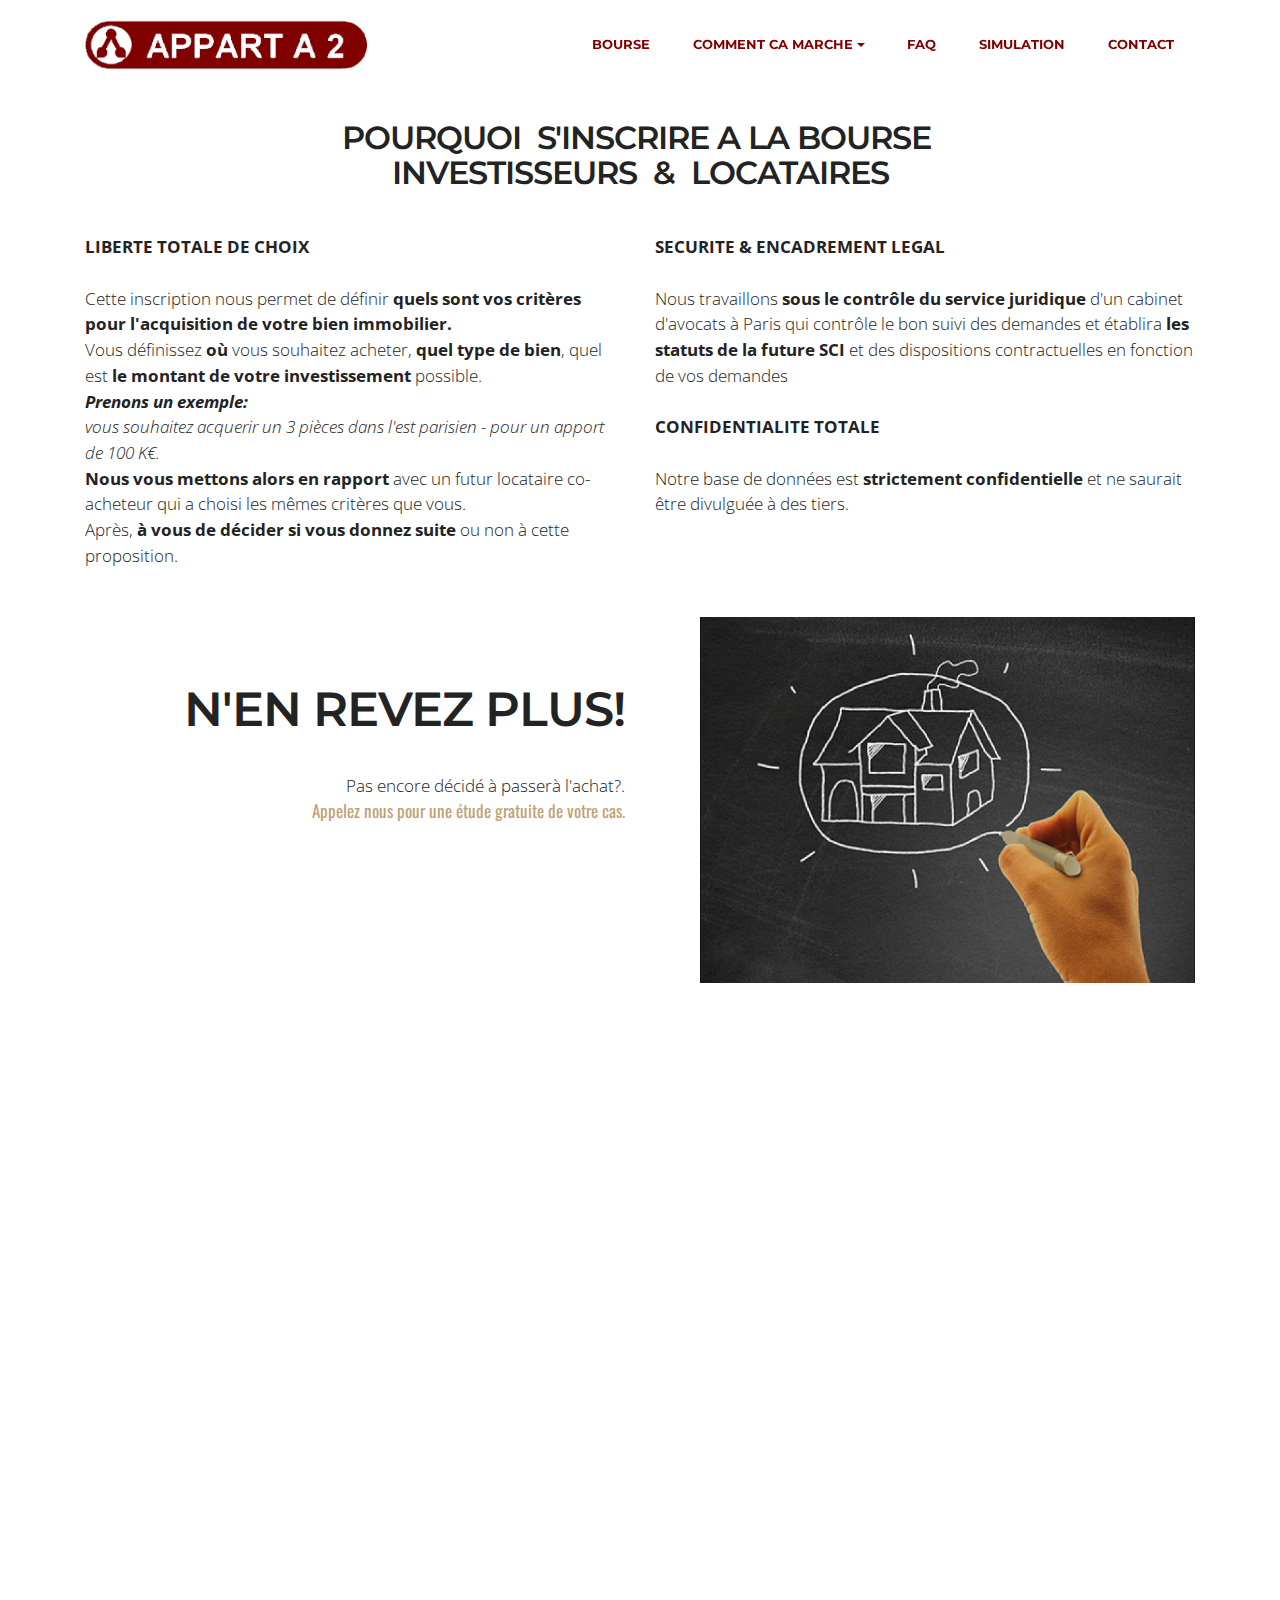
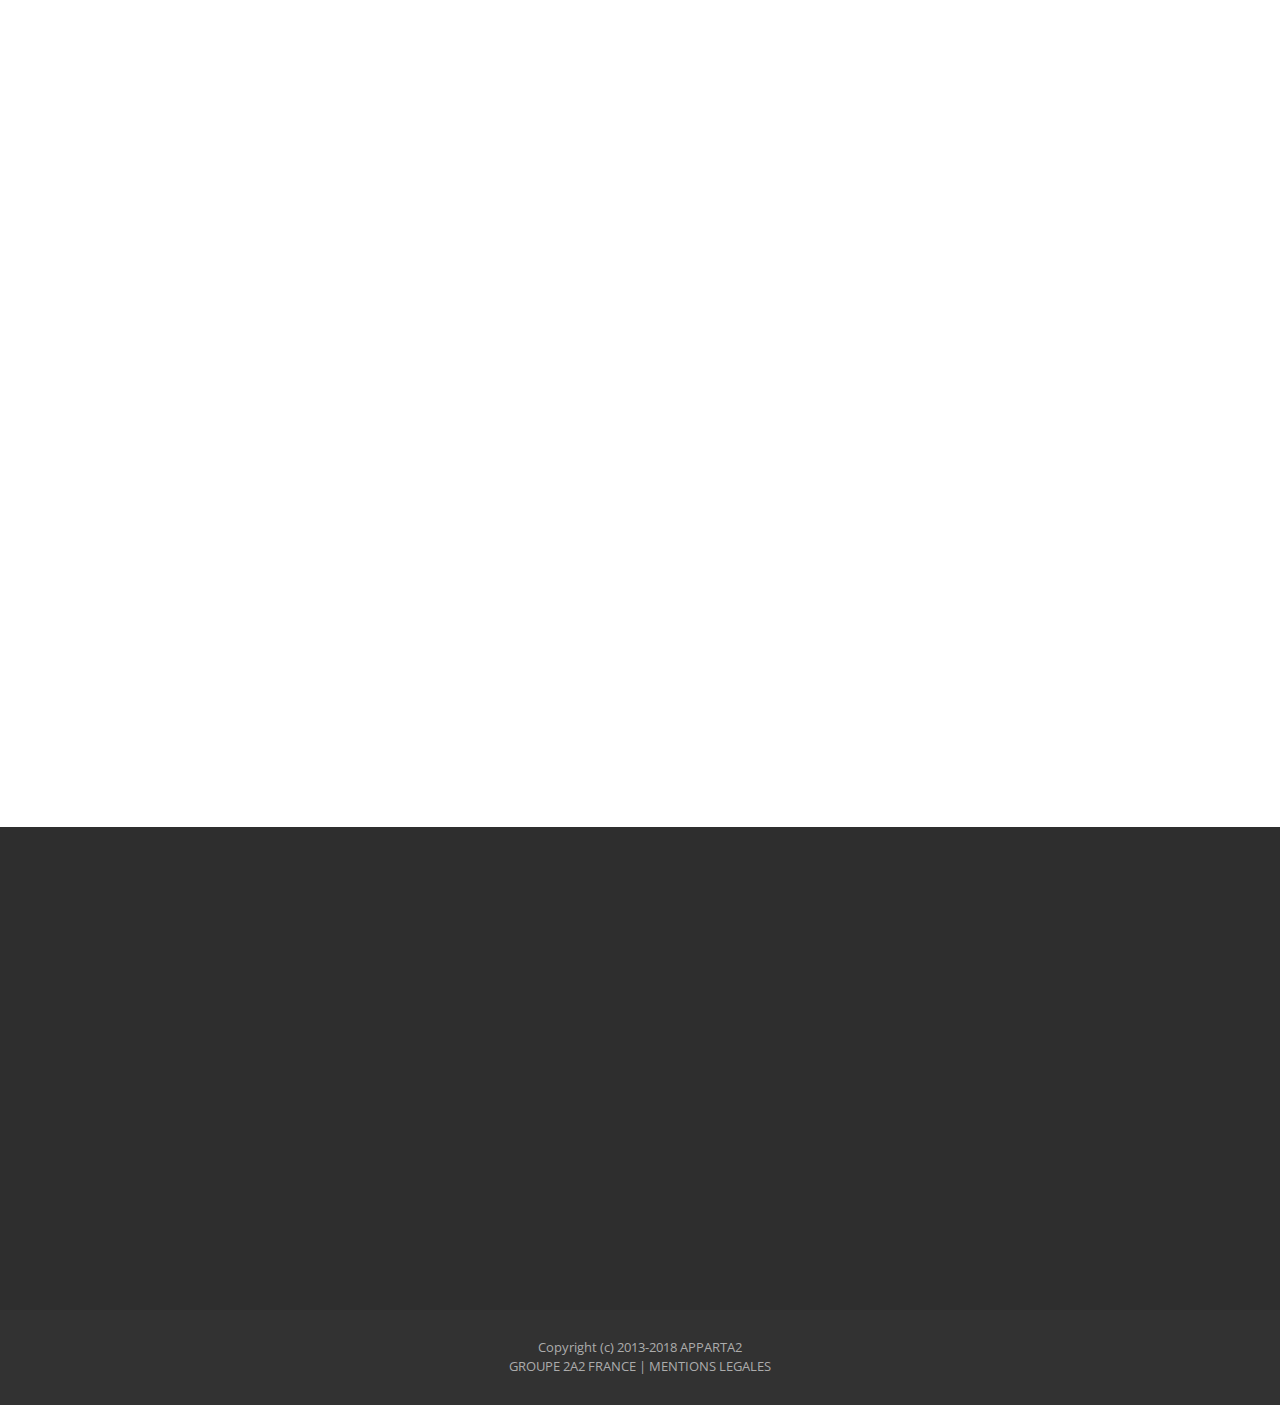
==== commit c71bf6cf: "create github pages" ====
--- a/BOURSE.html
+++ b/BOURSE.html
@@ -1,27 +1,30 @@
 <!DOCTYPE html>
-<html >
+<html  >
 <head>
-  <!-- Site made with Mobirise Website Builder v4.6.2, https://mobirise.com -->
+  
   <meta charset="UTF-8">
   <meta http-equiv="X-UA-Compatible" content="IE=edge">
-  <meta name="generator" content="Mobirise v4.6.2, mobirise.com">
+  
   <meta name="viewport" content="width=device-width, initial-scale=1, minimum-scale=1">
   <link rel="shortcut icon" href="assets/images/logo2a2rouge-721x128.png" type="image/x-icon">
   <meta name="description" content=" TOUT SUR LA BOURSE AUX ACCEDANTS">
+  
+  
   <title>TOUT SUR LA BOURSE AUX ACCEDANTS</title>
   <link rel="stylesheet" href="https://fonts.googleapis.com/css?family=Montserrat:400,700">
   <link rel="stylesheet" href="https://fonts.googleapis.com/css?family=Raleway:100,100i,200,200i,300,300i,400,400i,500,500i,600,600i,700,700i,800,800i,900,900i">
   <link rel="stylesheet" href="https://fonts.googleapis.com/css?family=Lora:400,700,400italic,700italic&subset=latin">
-  <link rel="stylesheet" href="assets/bootstrap-material-design-font/css/material.css">
   <link rel="stylesheet" href="assets/tether/tether.min.css">
   <link rel="stylesheet" href="assets/bootstrap/css/bootstrap.min.css">
   <link rel="stylesheet" href="assets/dropdown/css/style.css">
-  <link rel="stylesheet" href="assets/animate.css/animate.min.css">
+  <link rel="stylesheet" href="assets/animatecss/animate.min.css">
   <link rel="stylesheet" href="assets/theme/css/style.css">
-  <link rel="stylesheet" href="assets/mobirise/css/mbr-additional.css" type="text/css">
-  
-  
-  
+  <link rel="stylesheet" href="assets/recaptcha.css">
+  <link rel="preload" as="style" href="assets/mobirise/css/mbr-additional.css"><link rel="stylesheet" href="assets/mobirise/css/mbr-additional.css" type="text/css">
+  
+  
+  
+
 </head>
 <body>
   <section id="menu-19" data-rv-view="134">
@@ -33,18 +36,18 @@
                 <div class="mbr-table-cell">
 
                     <div class="navbar-brand">
-                        <a href="index.html" class="navbar-logo"><img src="assets/images/logo2a2rouge-721x128.png" alt="Mobirise"></a>
+                        <a href="index.html" class="navbar-logo"><img src="assets/images/logo2a2rouge-721x128.png" alt=""></a>
                         
                     </div>
 
                 </div>
                 <div class="mbr-table-cell">
 
-                    <button class="navbar-toggler pull-xs-right" type="button" data-toggle="collapse" data-target="#exCollapsingNavbar">
+                    <button class="navbar-toggler pull-xs-right hidden-md-up" type="button" data-toggle="collapse" data-target="#exCollapsingNavbar">
                         <div class="hamburger-icon"></div>
                     </button>
 
-                    <ul class="nav-dropdown collapse pull-xs-right nav navbar-nav navbar-toggleable-xl" id="exCollapsingNavbar"><li class="nav-item"><a class="nav-link link" href="BOURSE.html">BOURSE</a></li><li class="nav-item dropdown open"><a class="nav-link link dropdown-toggle" href=" " aria-expanded="true" data-toggle="dropdown-submenu">COMMENT CA MARCHE</a><div class="dropdown-menu"><a class="dropdown-item" href="INVESTISSEURS.html">INVESTISSEURS</a><a class="dropdown-item" href="LOCACHETEURS.html">LOCACHETEURS</a></div></li><li class="nav-item dropdown"><a class="nav-link link" href="QUESTIONS.html" aria-expanded="false">FAQ</a></li><li class="nav-item"><a class="nav-link link" href="SIMULATIONS.html" aria-expanded="false">SIMULATION</a></li><li class="nav-item"><a class="nav-link link" href="CONTACT.html" aria-expanded="false">CONTACT</a></li></ul>
+                    <ul class="nav-dropdown collapse pull-xs-right nav navbar-nav navbar-toggleable-sm" id="exCollapsingNavbar"><li class="nav-item"><a class="nav-link link" href="BOURSE.html">BOURSE</a></li><li class="nav-item dropdown"><a class="nav-link link dropdown-toggle" href=" " aria-expanded="false" data-toggle="dropdown-submenu">COMMENT CA MARCHE</a><div class="dropdown-menu"><a class="dropdown-item" href="INVESTISSEURS.html">INVESTISSEURS</a><a class="dropdown-item" href="LOCACHETEURS.html">LOCACHETEURS</a></div></li><li class="nav-item dropdown"><a class="nav-link link" href="QUESTIONS.html" aria-expanded="false">FAQ</a></li><li class="nav-item"><a class="nav-link link" href="SIMULATIONS.html" aria-expanded="false">SIMULATION</a></li><li class="nav-item"><a class="nav-link link" href="CONTACT.html" aria-expanded="false">CONTACT</a></li></ul>
                     <button hidden="" class="navbar-toggler navbar-close" type="button" data-toggle="collapse" data-target="#exCollapsingNavbar">
                         <div class="close-icon"></div>
                     </button>
@@ -57,12 +60,12 @@
 
 </section>
 
-<section class="engine"><a href="https://mobirise.ws">Mobirise</a></section><section class="mbr-section mbr-section__container article mbr-after-navbar" id="header3-1a" data-rv-view="136" style="background-color: rgb(255, 255, 255); padding-top: 120px; padding-bottom: 20px;">
+<section class="mbr-section mbr-section__container article mbr-after-navbar" id="header3-1a" data-rv-view="136" style="background-color: rgb(255, 255, 255); padding-top: 120px; padding-bottom: 20px;">
     <div class="container">
         <div class="row">
             <div class="col-xs-12">
                 <h3 class="mbr-section-title display-2"><span style="color: inherit; line-height: 1.1;">POURQUOI &nbsp;S'INSCRIRE A LA BOURSE&nbsp;</span><br>INVESTISSEURS &nbsp;&amp; &nbsp;LOCATAIRES <br></h3>
-                <small class="mbr-section-subtitle"></small>
+                <p class="mbr-section-subtitle"></p>
             </div>
         </div>
     </div>
@@ -122,7 +125,7 @@
                 <div class="row">
                     <div class="col-xs-12 text-xs-center">
                         <h3 class="mbr-section-title display-2">MERCI A CEUX QUI NOUS ONT CONFIANCE</h3>
-                        <small class="mbr-section-subtitle"><br>ET BIENVENUE AUX NOUVEAUX FUTURS ACCEDANTS</small>
+                        <p class="mbr-section-subtitle"><br>ET BIENVENUE AUX NOUVEAUX FUTURS ACCEDANTS</p>
                     </div>
                 </div>
             </div>
@@ -140,21 +143,21 @@
                         <div class="mbr-author card-footer">
                             <div class="mbr-author-img"><img src="assets/images/face3.jpg" class="img-circle"></div>
                             <div class="mbr-author-name">Amelie &nbsp;S.</div>
-                            <small class="mbr-author-desc">Institutrice à Livry Gargan -93</small>
+                            <p class="mbr-author-desc">Institutrice à Livry Gargan -93</p>
                         </div>
                     </div><div class="mbr-testimonial card mbr-testimonial-lg">
                         <div class="card-block"><p>“Ideal pour un premier achat. Plus souple qu'une aquisition classique. Les services d'une banque et d'une agence au meme endroit . <br>Très satisafaite de l'accompagnement tout au long du processus d'achat”</p></div>
                         <div class="mbr-author card-footer">
                             <div class="mbr-author-img"><img src="assets/images/face1.jpg" class="img-circle"></div>
                             <div class="mbr-author-name">Sophie A.</div>
-                            <small class="mbr-author-desc">Dentiste à Chatillon -92</small>
+                            <p class="mbr-author-desc">Dentiste à Chatillon -92</p>
                         </div>
                     </div><div class="mbr-testimonial card mbr-testimonial-lg">
                         <div class="card-block"><p>“j'ai pu acheter mon studio grâce à un incestisseur privé .Je crois que c'est un bon deal pour les 2 parties. En tout cas,en ce qui nous concerne , nous sommes tous les deux satisfaits de cette transaction.”</p></div>
                         <div class="mbr-author card-footer">
                             <div class="mbr-author-img"><img src="assets/images/face2.jpg" class="img-circle"></div>
                             <div class="mbr-author-name">Lea C.</div>
-                            <small class="mbr-author-desc">Avocate à Lille -59</small>
+                            <p class="mbr-author-desc">Avocate à Lille -59</p>
                         </div>
                     </div>
 
@@ -173,7 +176,7 @@
             <div class="row">
                 <div class="col-xs-12 text-xs-center">
                     <h3 class="mbr-section-title display-2">Soyez informé</h3>
-                    <small class="mbr-section-subtitle">Recevez gratuitement notre LETTRE D'INFORMATION<br>&nbsp;pour être au courant des nouvelles opportunités</small>
+                    <p class="mbr-section-subtitle">Recevez gratuitement notre LETTRE D'INFORMATION<br>&nbsp;pour être au courant des nouvelles opportunités</p>
                 </div>
             </div>
         </div>
@@ -184,7 +187,7 @@
                 <div class="col-xs-12 col-lg-10 col-lg-offset-1" data-form-type="formoid">
                     <div data-form-alert="true"><div hidden="" data-form-alert-success="true"> merci et à bientot!</div></div>
                     <form class="mbr-form" action="https://mobirise.com/" method="post" data-form-title="Soyez informé">
-                        <input type="hidden" value="ZyBXtlo4A36Jh+/QpoIdFUg4DUogs7JN1NSbsbWjXDFGMWpw7wooP+ZD7/PaIA8z6nHJ/mgHKnqiE7AiYMg4YijU7syIx5MkylgwSk+ufu9OyWDJzRPHkbkS0VcWTRf6" data-form-email="true">
+                        <input type="hidden" value="1XyMMay+083xSBW3FsdZad2dipQfHN6be99rqGf63UAi9t1Zm2tU+XJyeYdvIklUEODeI19XrZuWTM5qkCL+5JC5RQBVrn9n4+Qtywql2q2lhzdDi/cHZRCnB7jQEbja.KHK/OjwcqX4Oe7V4zclYkmD8lpStUEkT7IHyawIbNkZahxi0aqkOnhcjLE6E2+zhzLMJfslRkC4GUHppnOMU3piusnTEyoAccFUPnEEdRKmpdpIt3KjkjYEjt/DKdpSi" data-form-email="true">
                         <div class="mbr-subscribe mbr-subscribe-dark input-group">
                             <input type="email" class="form-control" name="email" required="" data-form-field="Email" placeholder="Entrer votre email" id="form2-1t-email">
                             <span class="input-group-btn"><button type="submit" class="btn btn-primary">S'INSCRIRE&nbsp;</button></span>
@@ -207,14 +210,15 @@
   <script src="assets/web/assets/jquery/jquery.min.js"></script>
   <script src="assets/tether/tether.min.js"></script>
   <script src="assets/bootstrap/js/bootstrap.min.js"></script>
+  <script src="assets/viewport-checker/jquery.viewportchecker.js"></script>
   <script src="assets/smooth-scroll/smooth-scroll.js"></script>
-  <script src="assets/viewport-checker/jquery.viewportchecker.js"></script>
   <script src="assets/dropdown/js/script.min.js"></script>
   <script src="assets/touch-swipe/jquery.touch-swipe.min.js"></script>
   <script src="assets/theme/js/script.js"></script>
-  <script src="assets/formoid/formoid.min.js"></script>
+  <script src="assets/formoid.min.js"></script>
   
   
   <input name="animation" type="hidden">
-  </body>
+  
+</body>
 </html>--- a/assets/recaptcha.css
+++ b/assets/recaptcha.css
@@ -0,0 +1,3 @@
+.grecaptcha-badge{
+	visibility: collapse !important;  
+}--- a/assets/mobirise/css/mbr-additional.css
+++ b/assets/mobirise/css/mbr-additional.css
@@ -1,5 +1,7 @@
 @import url(https://fonts.googleapis.com/css?family=Roboto+Condensed:400,300,700);
-@import url(https://fonts.googleapis.com/css?family=Montserrat:400,700);
+@import url(https://fonts.googleapis.com/css?family=Montserrat:400,700&display=swap);
+@import url(https://fonts.googleapis.com/css?family=Oswald:400,300,700&display=swap);
+@import url(https://fonts.googleapis.com/css?family=Open+Sans:400,300,700&display=swap);
 @import url(https://fonts.googleapis.com/css?family=Oswald:400,300,700);
 @import url(https://fonts.googleapis.com/css?family=Open+Sans:400,300,700);
 
@@ -414,7 +416,329 @@
   color: #c0a375;
 }
 .scrollToTop_wraper {
-  opacity: 0 !important;
+  display: none;
+}
+.form-control {
+  padding: 0.9rem;
+}
+.align-center {
+  text-align: center;
+}
+.col,
+.col-12,
+.col-auto {
+  position: relative;
+  width: 100%;
+  min-height: 1px;
+  padding-left: 15px;
+  padding-right: 15px;
+}
+.col {
+  -ms-flex-preferred-size: 0;
+  flex-basis: 0;
+  -ms-flex-positive: 1;
+  flex-grow: 1;
+  max-width: 100%;
+}
+.col-auto {
+  -ms-flex: 0 0 auto;
+  flex: 0 0 auto;
+  width: auto;
+  max-width: none;
+}
+form a.btn {
+  margin: 0;
+}
+.mx-auto {
+  margin: 0 auto;
+}
+section.custom-form .container,
+section.form .container {
+  display: flex;
+}
+.form-row {
+  display: flex;
+  flex-wrap: wrap;
+  margin: 0 -15px;
+}
+.extCountdown1 .number,
+.extCountdown2 .number {
+  font-family: 'Montserrat', sans-serif;
+}
+.extCountdown1 .period,
+.extCountdown2 .period {
+  font-family: 'Oswald', sans-serif;
+  font-style: normal;
+}
+.extCountdown1 .dot,
+.extCountdown2 .dot {
+  font-family: 'Montserrat', sans-serif;
+}
+.features6 .feature-subtitle {
+  font-family: 'Oswald', sans-serif;
+  font-style: normal;
+}
+.features6 .feature-title {
+  font-family: 'Montserrat', sans-serif;
+}
+.features6 .description {
+  font-family: 'Open Sans', sans-serif;
+}
+.count,
+.counter-title {
+  font-family: 'Montserrat', sans-serif;
+}
+.counter-subtitle {
+  font-family: 'Oswald', sans-serif;
+  font-style: normal;
+}
+.mbr-iconfont-counters1 {
+  color: #c0a375;
+}
+.extHeader1 .container h3,
+.extHeader2 .container h3,
+.extHeader3 .container h3,
+.extHeader5 .container h3,
+.extHeader6 .container h3,
+.extHeader7 .container h3,
+.extHeader8 .container h3,
+.extHeader9 .container h3,
+.extHeader10 .container h3,
+.extHeader12 .container h3,
+.extHeader13 .container h3,
+.extFeatures10 .container h3 {
+  font-family: 'Montserrat', sans-serif;
+}
+.extHeader1 .container p,
+.extHeader2 .container p,
+.extHeader3 .container p,
+.extHeader5 .container p,
+.extHeader6 .container p,
+.extHeader7 .container p,
+.extHeader8 .container p,
+.extHeader9 .container p,
+.extHeader10 .container p,
+.extHeader12 .container p,
+.extHeader13 .container p,
+.extFeatures10 .container p {
+  font-family: 'Oswald', sans-serif;
+  font-style: normal;
+}
+.extHeader5 .container label {
+  font-family: 'Oswald', sans-serif;
+  font-style: normal;
+}
+.extHeader9 form p.form-subtitle {
+  font-family: 'Montserrat', sans-serif;
+}
+.extHeader11 .container span {
+  font-family: 'Montserrat', sans-serif;
+}
+.extHeader11 .container p.element {
+  font-family: 'Montserrat', sans-serif;
+}
+.extHeader11 .container p {
+  font-family: 'Oswald', sans-serif;
+  font-style: normal;
+}
+.extHeader12 h4,
+.extFeatures10 h4 {
+  font-family: 'Montserrat', sans-serif;
+}
+.extHeader12 .subtitle,
+.extFeatures10 .subtitle {
+  font-family: 'Oswald', sans-serif;
+  font-style: normal;
+}
+.extHeader13 h4 {
+  font-family: 'Montserrat', sans-serif;
+}
+.extHeader13 .number {
+  font-family: 'Montserrat', sans-serif;
+}
+.extHeader13 .period {
+  font-family: 'Oswald', sans-serif;
+  font-style: normal;
+}
+.extHeader13 .dot {
+  font-family: 'Montserrat', sans-serif;
+}
+.extFeatures .feature-title {
+  font-family: 'Montserrat', sans-serif;
+}
+.extFeatures .feature-subtitle {
+  font-family: 'Oswald', sans-serif;
+  font-style: normal;
+}
+.extFeatures .feature-text {
+  font-family: 'Open Sans', sans-serif;
+}
+.extFeatures2 h4 {
+  font-family: 'Montserrat', sans-serif;
+}
+.extFeatures3 .border-wrap {
+  border-color: #c0a375;
+}
+.extFeatures4 h4,
+.extFeatures6 h4,
+.extFeatures5 .card-title h4 {
+  font-family: 'Montserrat', sans-serif;
+}
+.extFeatures4 h5,
+.extFeatures6 h5,
+.extFeatures5 .card-title h5 {
+  font-family: 'Oswald', sans-serif;
+  font-style: normal;
+}
+.extForm1 h4,
+.extForm2 h4,
+.extForm3 h4,
+.extForm4 h4 {
+  font-family: 'Montserrat', sans-serif;
+}
+.extForm1 .subtitle,
+.extForm2 .subtitle,
+.extForm3 .subtitle,
+.extForm4 .subtitle {
+  font-family: 'Oswald', sans-serif;
+  font-style: normal;
+}
+.extForm2 .container h3 {
+  font-family: 'Montserrat', sans-serif;
+}
+.extForm2 .container p {
+  font-family: 'Oswald', sans-serif;
+  font-style: normal;
+}
+.extPricingTable1 .bottom_line {
+  border-bottom-color: #c0a375;
+}
+.extPricingTable1 .mbr-price small {
+  font-family: 'Oswald', sans-serif;
+  font-style: normal;
+}
+.extPricingTable1 .mbr-plan-label {
+  background: #c0a375;
+}
+.extCounters2 h4 {
+  font-family: 'Montserrat', sans-serif;
+}
+.extCounters2 h5 {
+  font-family: 'Oswald', sans-serif;
+  font-style: normal;
+}
+.extCounters3 .count {
+  font-family: 'Montserrat', sans-serif;
+}
+.extCounters3 .counter-title {
+  font-family: 'Montserrat', sans-serif;
+}
+.extCounters3 .counter-subtitle {
+  font-family: 'Oswald', sans-serif;
+  font-style: normal;
+}
+.extProgressBar .progress-primary[value]::-webkit-progress-value {
+  background-color: #c0a375;
+}
+.extProgressBar .progress-primary[value]::-moz-progress-bar {
+  background-color: #c0a375;
+}
+@media screen and (min-width: 0\0) {
+  .extProgressBar .progress-primary .progress-bar {
+    background-color: #c0a375;
+  }
+}
+.extProgressBar .title-wrap {
+  font-family: 'Oswald', sans-serif;
+  font-style: normal;
+}
+.extProgressBarRound .progress-radial .overlay {
+  font-family: 'Montserrat', sans-serif;
+}
+.extProgressBar4 .feature-title {
+  font-family: 'Montserrat', sans-serif;
+}
+.extProgressBar4 .feature-subtitle {
+  font-family: 'Oswald', sans-serif;
+  font-style: normal;
+}
+.extTabs1 ul.nav-tabs li a:hover,
+.extTabs2 ul.nav-tabs li a:hover {
+  color: #c0a375;
+}
+.extAccordion1 .panel-heading a {
+  font-family: 'Open Sans', sans-serif;
+}
+.extAccordion1 .pseudoPlus,
+.extAccordion2 .pseudoPlus,
+.extToggle1 .pseudoPlus,
+.extAccordion1 .pseudoPlus:after,
+.extAccordion2 .pseudoPlus:after,
+.extToggle1 .pseudoPlus:after,
+.extAccordion1 .pseudoMinus,
+.extAccordion2 .pseudoMinus,
+.extToggle1 .pseudoMinus {
+  background-color: #c0a375;
+}
+.extAccordion2 .panel-heading a,
+.extAccordion3 .panel-heading a,
+.extToggle1 .panel-heading a {
+  font-family: 'Open Sans', sans-serif;
+}
+.extProgressBar5 .progress-primary[value]::-webkit-progress-value {
+  background-color: #c0a375;
+}
+.extProgressBar5 .progress-primary[value]::-moz-progress-bar {
+  background-color: #c0a375;
+}
+@media screen and (min-width: 0\0) {
+  .extProgressBar5 .progress-primary .progress-bar {
+    background-color: #c0a375;
+  }
+}
+.extProgressBar5 .title-wrap {
+  font-family: 'Oswald', sans-serif;
+  font-style: normal;
+}
+.extMsg-box1 .container h3 {
+  font-family: 'Montserrat', sans-serif;
+}
+.extMsg-box1 .container p {
+  font-family: 'Oswald', sans-serif;
+  font-style: normal;
+}
+.extMsg-box1 h4 {
+  font-family: 'Montserrat', sans-serif;
+}
+.extMsg-box1 .subtitle {
+  font-family: 'Oswald', sans-serif;
+  font-style: normal;
+}
+.extMsg-box2 .container span,
+.extMsg-box3 .container span,
+.extMsg-box4 .container span {
+  font-family: 'Montserrat', sans-serif;
+}
+.extMsg-box2 .container p,
+.extMsg-box3 .container p,
+.extMsg-box4 .container p {
+  font-family: 'Oswald', sans-serif;
+  font-style: normal;
+}
+.extProgressBarRound .pie_progress__number {
+  font-family: 'Montserrat', sans-serif;
+}
+.extMenu1 span.icon a:hover {
+  color: #c0a375 !important;
+}
+.extProgressBar .progress-primary[value]::-ms-fill {
+  color: #c0a375;
+}
+.extProgressBar5 .progress-primary[value]::-ms-fill {
+  color: #c0a375;
+}
+.theme-border {
+  border: 1px solid #c0a375;
 }
 #menu-4 .hide-buttons .nav-btn {
   display: none !important;
@@ -423,15 +747,15 @@
   color: #ffffff;
 }
 #menu-4 .navbar-toggler {
-  color: #faaf40;
+  color: #ffffff;
 }
 #menu-4 .close-icon::before,
 #menu-4 .close-icon::after {
-  background-color: #faaf40;
+  background-color: #ffffff;
 }
 #menu-4 .link,
 #menu-4 .dropdown-item {
-  color: #faaf40;
+  color: #ffffff;
 }
 #menu-4 .link {
   font-size: 1rem;
@@ -448,22 +772,22 @@
 }
 #menu-4 .link[aria-expanded="true"],
 #menu-4 .dropdown-menu {
-  background: #e6e6e6;
+  background: #73201f;
 }
 #menu-4 .nav-dropdown-sm .link:focus,
 #menu-4 .nav-dropdown-sm .link:hover,
 #menu-4 .nav-dropdown-sm .dropdown-item:focus,
 #menu-4 .nav-dropdown-sm .dropdown-item:hover {
-  background: #f7f7f7!important;
+  background: #8f2827!important;
 }
 #menu-4 .navbar,
 #menu-4 .nav-dropdown-sm,
 #menu-4 .nav-dropdown-sm .link[aria-expanded="true"],
 #menu-4 .nav-dropdown-sm .dropdown-menu {
-  background: #ffffff;
+  background: #9b2b2a;
 }
 #menu-4 .bg-color.transparent .link {
-  color: #faaf40;
+  color: #ffffff;
   transition: none;
 }
 #menu-4 .bg-color.transparent.opened .link {
--- a/assets/mobirise/css/mbr-additional.css
+++ b/assets/mobirise/css/mbr-additional.css
@@ -1,5 +1,7 @@
 @import url(https://fonts.googleapis.com/css?family=Roboto+Condensed:400,300,700);
-@import url(https://fonts.googleapis.com/css?family=Montserrat:400,700);
+@import url(https://fonts.googleapis.com/css?family=Montserrat:400,700&display=swap);
+@import url(https://fonts.googleapis.com/css?family=Oswald:400,300,700&display=swap);
+@import url(https://fonts.googleapis.com/css?family=Open+Sans:400,300,700&display=swap);
 @import url(https://fonts.googleapis.com/css?family=Oswald:400,300,700);
 @import url(https://fonts.googleapis.com/css?family=Open+Sans:400,300,700);
 
@@ -414,7 +416,329 @@
   color: #c0a375;
 }
 .scrollToTop_wraper {
-  opacity: 0 !important;
+  display: none;
+}
+.form-control {
+  padding: 0.9rem;
+}
+.align-center {
+  text-align: center;
+}
+.col,
+.col-12,
+.col-auto {
+  position: relative;
+  width: 100%;
+  min-height: 1px;
+  padding-left: 15px;
+  padding-right: 15px;
+}
+.col {
+  -ms-flex-preferred-size: 0;
+  flex-basis: 0;
+  -ms-flex-positive: 1;
+  flex-grow: 1;
+  max-width: 100%;
+}
+.col-auto {
+  -ms-flex: 0 0 auto;
+  flex: 0 0 auto;
+  width: auto;
+  max-width: none;
+}
+form a.btn {
+  margin: 0;
+}
+.mx-auto {
+  margin: 0 auto;
+}
+section.custom-form .container,
+section.form .container {
+  display: flex;
+}
+.form-row {
+  display: flex;
+  flex-wrap: wrap;
+  margin: 0 -15px;
+}
+.extCountdown1 .number,
+.extCountdown2 .number {
+  font-family: 'Montserrat', sans-serif;
+}
+.extCountdown1 .period,
+.extCountdown2 .period {
+  font-family: 'Oswald', sans-serif;
+  font-style: normal;
+}
+.extCountdown1 .dot,
+.extCountdown2 .dot {
+  font-family: 'Montserrat', sans-serif;
+}
+.features6 .feature-subtitle {
+  font-family: 'Oswald', sans-serif;
+  font-style: normal;
+}
+.features6 .feature-title {
+  font-family: 'Montserrat', sans-serif;
+}
+.features6 .description {
+  font-family: 'Open Sans', sans-serif;
+}
+.count,
+.counter-title {
+  font-family: 'Montserrat', sans-serif;
+}
+.counter-subtitle {
+  font-family: 'Oswald', sans-serif;
+  font-style: normal;
+}
+.mbr-iconfont-counters1 {
+  color: #c0a375;
+}
+.extHeader1 .container h3,
+.extHeader2 .container h3,
+.extHeader3 .container h3,
+.extHeader5 .container h3,
+.extHeader6 .container h3,
+.extHeader7 .container h3,
+.extHeader8 .container h3,
+.extHeader9 .container h3,
+.extHeader10 .container h3,
+.extHeader12 .container h3,
+.extHeader13 .container h3,
+.extFeatures10 .container h3 {
+  font-family: 'Montserrat', sans-serif;
+}
+.extHeader1 .container p,
+.extHeader2 .container p,
+.extHeader3 .container p,
+.extHeader5 .container p,
+.extHeader6 .container p,
+.extHeader7 .container p,
+.extHeader8 .container p,
+.extHeader9 .container p,
+.extHeader10 .container p,
+.extHeader12 .container p,
+.extHeader13 .container p,
+.extFeatures10 .container p {
+  font-family: 'Oswald', sans-serif;
+  font-style: normal;
+}
+.extHeader5 .container label {
+  font-family: 'Oswald', sans-serif;
+  font-style: normal;
+}
+.extHeader9 form p.form-subtitle {
+  font-family: 'Montserrat', sans-serif;
+}
+.extHeader11 .container span {
+  font-family: 'Montserrat', sans-serif;
+}
+.extHeader11 .container p.element {
+  font-family: 'Montserrat', sans-serif;
+}
+.extHeader11 .container p {
+  font-family: 'Oswald', sans-serif;
+  font-style: normal;
+}
+.extHeader12 h4,
+.extFeatures10 h4 {
+  font-family: 'Montserrat', sans-serif;
+}
+.extHeader12 .subtitle,
+.extFeatures10 .subtitle {
+  font-family: 'Oswald', sans-serif;
+  font-style: normal;
+}
+.extHeader13 h4 {
+  font-family: 'Montserrat', sans-serif;
+}
+.extHeader13 .number {
+  font-family: 'Montserrat', sans-serif;
+}
+.extHeader13 .period {
+  font-family: 'Oswald', sans-serif;
+  font-style: normal;
+}
+.extHeader13 .dot {
+  font-family: 'Montserrat', sans-serif;
+}
+.extFeatures .feature-title {
+  font-family: 'Montserrat', sans-serif;
+}
+.extFeatures .feature-subtitle {
+  font-family: 'Oswald', sans-serif;
+  font-style: normal;
+}
+.extFeatures .feature-text {
+  font-family: 'Open Sans', sans-serif;
+}
+.extFeatures2 h4 {
+  font-family: 'Montserrat', sans-serif;
+}
+.extFeatures3 .border-wrap {
+  border-color: #c0a375;
+}
+.extFeatures4 h4,
+.extFeatures6 h4,
+.extFeatures5 .card-title h4 {
+  font-family: 'Montserrat', sans-serif;
+}
+.extFeatures4 h5,
+.extFeatures6 h5,
+.extFeatures5 .card-title h5 {
+  font-family: 'Oswald', sans-serif;
+  font-style: normal;
+}
+.extForm1 h4,
+.extForm2 h4,
+.extForm3 h4,
+.extForm4 h4 {
+  font-family: 'Montserrat', sans-serif;
+}
+.extForm1 .subtitle,
+.extForm2 .subtitle,
+.extForm3 .subtitle,
+.extForm4 .subtitle {
+  font-family: 'Oswald', sans-serif;
+  font-style: normal;
+}
+.extForm2 .container h3 {
+  font-family: 'Montserrat', sans-serif;
+}
+.extForm2 .container p {
+  font-family: 'Oswald', sans-serif;
+  font-style: normal;
+}
+.extPricingTable1 .bottom_line {
+  border-bottom-color: #c0a375;
+}
+.extPricingTable1 .mbr-price small {
+  font-family: 'Oswald', sans-serif;
+  font-style: normal;
+}
+.extPricingTable1 .mbr-plan-label {
+  background: #c0a375;
+}
+.extCounters2 h4 {
+  font-family: 'Montserrat', sans-serif;
+}
+.extCounters2 h5 {
+  font-family: 'Oswald', sans-serif;
+  font-style: normal;
+}
+.extCounters3 .count {
+  font-family: 'Montserrat', sans-serif;
+}
+.extCounters3 .counter-title {
+  font-family: 'Montserrat', sans-serif;
+}
+.extCounters3 .counter-subtitle {
+  font-family: 'Oswald', sans-serif;
+  font-style: normal;
+}
+.extProgressBar .progress-primary[value]::-webkit-progress-value {
+  background-color: #c0a375;
+}
+.extProgressBar .progress-primary[value]::-moz-progress-bar {
+  background-color: #c0a375;
+}
+@media screen and (min-width: 0\0) {
+  .extProgressBar .progress-primary .progress-bar {
+    background-color: #c0a375;
+  }
+}
+.extProgressBar .title-wrap {
+  font-family: 'Oswald', sans-serif;
+  font-style: normal;
+}
+.extProgressBarRound .progress-radial .overlay {
+  font-family: 'Montserrat', sans-serif;
+}
+.extProgressBar4 .feature-title {
+  font-family: 'Montserrat', sans-serif;
+}
+.extProgressBar4 .feature-subtitle {
+  font-family: 'Oswald', sans-serif;
+  font-style: normal;
+}
+.extTabs1 ul.nav-tabs li a:hover,
+.extTabs2 ul.nav-tabs li a:hover {
+  color: #c0a375;
+}
+.extAccordion1 .panel-heading a {
+  font-family: 'Open Sans', sans-serif;
+}
+.extAccordion1 .pseudoPlus,
+.extAccordion2 .pseudoPlus,
+.extToggle1 .pseudoPlus,
+.extAccordion1 .pseudoPlus:after,
+.extAccordion2 .pseudoPlus:after,
+.extToggle1 .pseudoPlus:after,
+.extAccordion1 .pseudoMinus,
+.extAccordion2 .pseudoMinus,
+.extToggle1 .pseudoMinus {
+  background-color: #c0a375;
+}
+.extAccordion2 .panel-heading a,
+.extAccordion3 .panel-heading a,
+.extToggle1 .panel-heading a {
+  font-family: 'Open Sans', sans-serif;
+}
+.extProgressBar5 .progress-primary[value]::-webkit-progress-value {
+  background-color: #c0a375;
+}
+.extProgressBar5 .progress-primary[value]::-moz-progress-bar {
+  background-color: #c0a375;
+}
+@media screen and (min-width: 0\0) {
+  .extProgressBar5 .progress-primary .progress-bar {
+    background-color: #c0a375;
+  }
+}
+.extProgressBar5 .title-wrap {
+  font-family: 'Oswald', sans-serif;
+  font-style: normal;
+}
+.extMsg-box1 .container h3 {
+  font-family: 'Montserrat', sans-serif;
+}
+.extMsg-box1 .container p {
+  font-family: 'Oswald', sans-serif;
+  font-style: normal;
+}
+.extMsg-box1 h4 {
+  font-family: 'Montserrat', sans-serif;
+}
+.extMsg-box1 .subtitle {
+  font-family: 'Oswald', sans-serif;
+  font-style: normal;
+}
+.extMsg-box2 .container span,
+.extMsg-box3 .container span,
+.extMsg-box4 .container span {
+  font-family: 'Montserrat', sans-serif;
+}
+.extMsg-box2 .container p,
+.extMsg-box3 .container p,
+.extMsg-box4 .container p {
+  font-family: 'Oswald', sans-serif;
+  font-style: normal;
+}
+.extProgressBarRound .pie_progress__number {
+  font-family: 'Montserrat', sans-serif;
+}
+.extMenu1 span.icon a:hover {
+  color: #c0a375 !important;
+}
+.extProgressBar .progress-primary[value]::-ms-fill {
+  color: #c0a375;
+}
+.extProgressBar5 .progress-primary[value]::-ms-fill {
+  color: #c0a375;
+}
+.theme-border {
+  border: 1px solid #c0a375;
 }
 #menu-4 .hide-buttons .nav-btn {
   display: none !important;
@@ -423,15 +747,15 @@
   color: #ffffff;
 }
 #menu-4 .navbar-toggler {
-  color: #faaf40;
+  color: #ffffff;
 }
 #menu-4 .close-icon::before,
 #menu-4 .close-icon::after {
-  background-color: #faaf40;
+  background-color: #ffffff;
 }
 #menu-4 .link,
 #menu-4 .dropdown-item {
-  color: #faaf40;
+  color: #ffffff;
 }
 #menu-4 .link {
   font-size: 1rem;
@@ -448,22 +772,22 @@
 }
 #menu-4 .link[aria-expanded="true"],
 #menu-4 .dropdown-menu {
-  background: #e6e6e6;
+  background: #73201f;
 }
 #menu-4 .nav-dropdown-sm .link:focus,
 #menu-4 .nav-dropdown-sm .link:hover,
 #menu-4 .nav-dropdown-sm .dropdown-item:focus,
 #menu-4 .nav-dropdown-sm .dropdown-item:hover {
-  background: #f7f7f7!important;
+  background: #8f2827!important;
 }
 #menu-4 .navbar,
 #menu-4 .nav-dropdown-sm,
 #menu-4 .nav-dropdown-sm .link[aria-expanded="true"],
 #menu-4 .nav-dropdown-sm .dropdown-menu {
-  background: #ffffff;
+  background: #9b2b2a;
 }
 #menu-4 .bg-color.transparent .link {
-  color: #faaf40;
+  color: #ffffff;
   transition: none;
 }
 #menu-4 .bg-color.transparent.opened .link {
